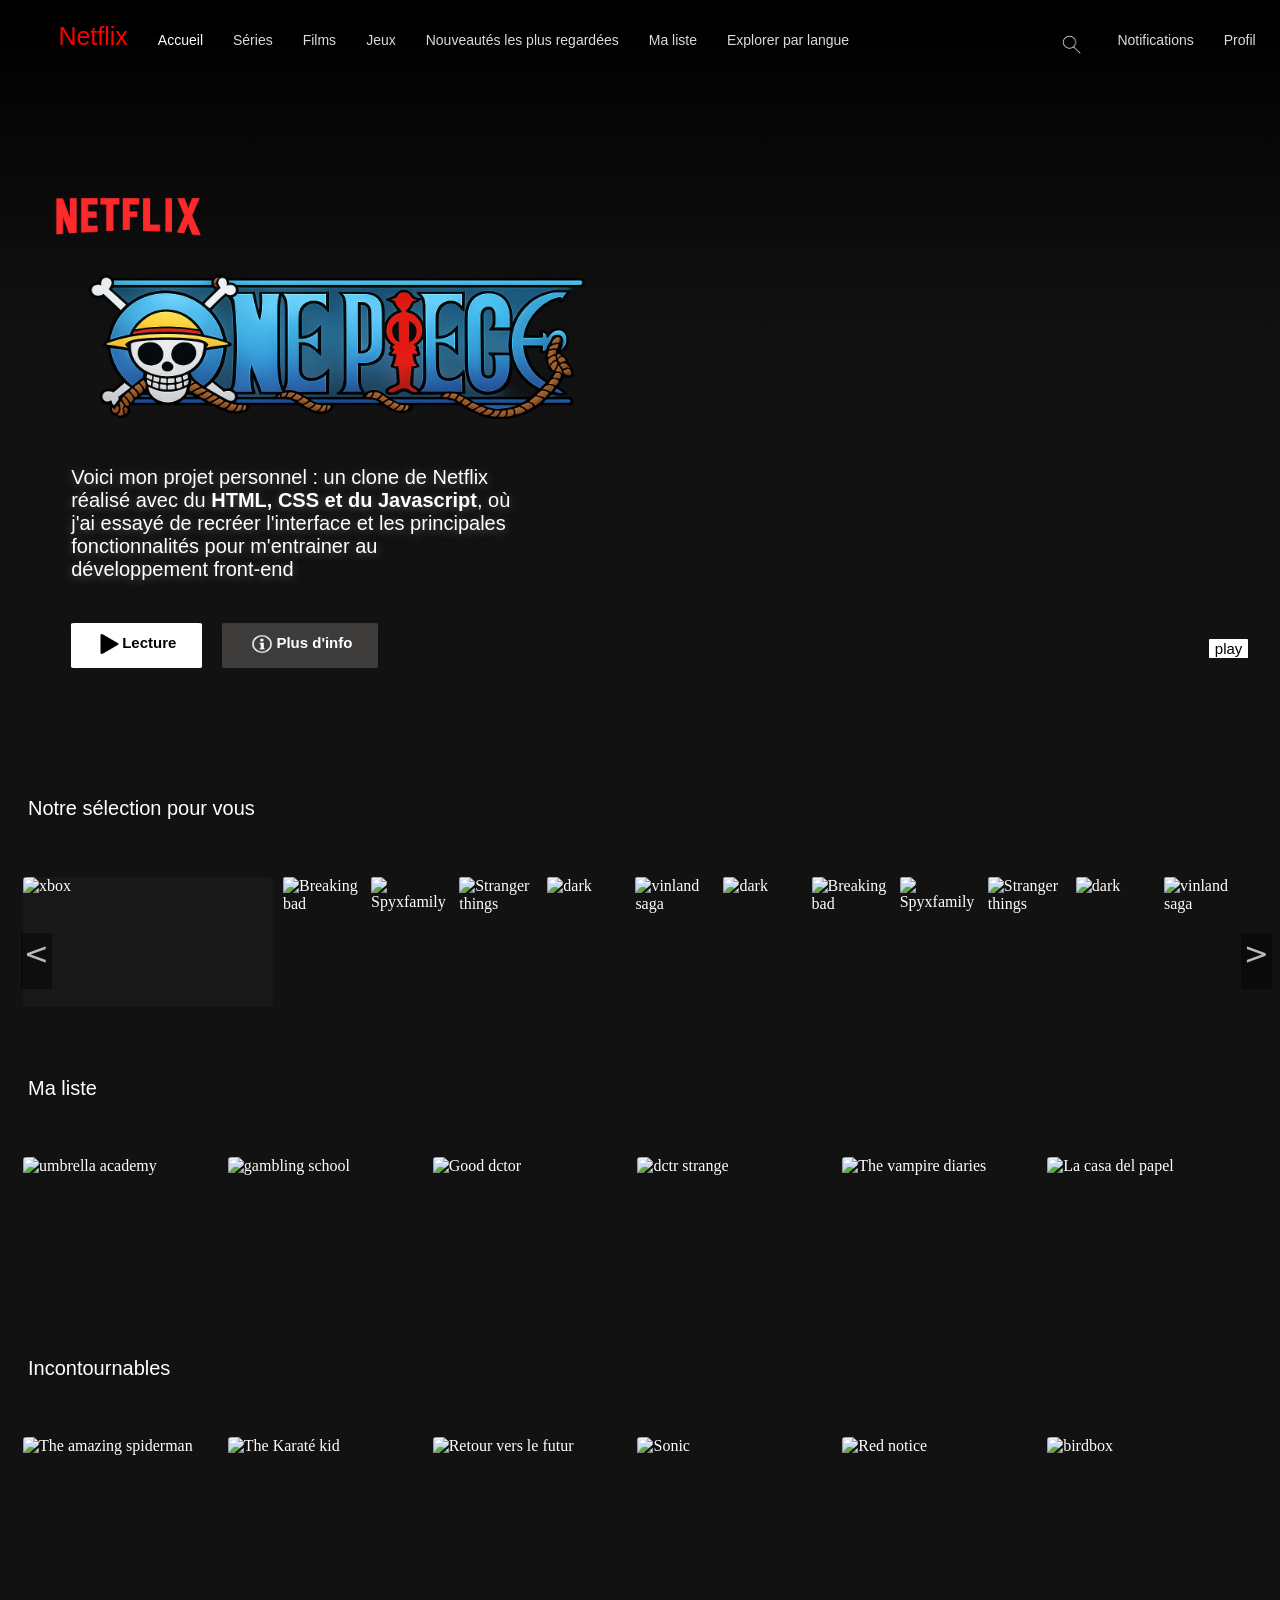
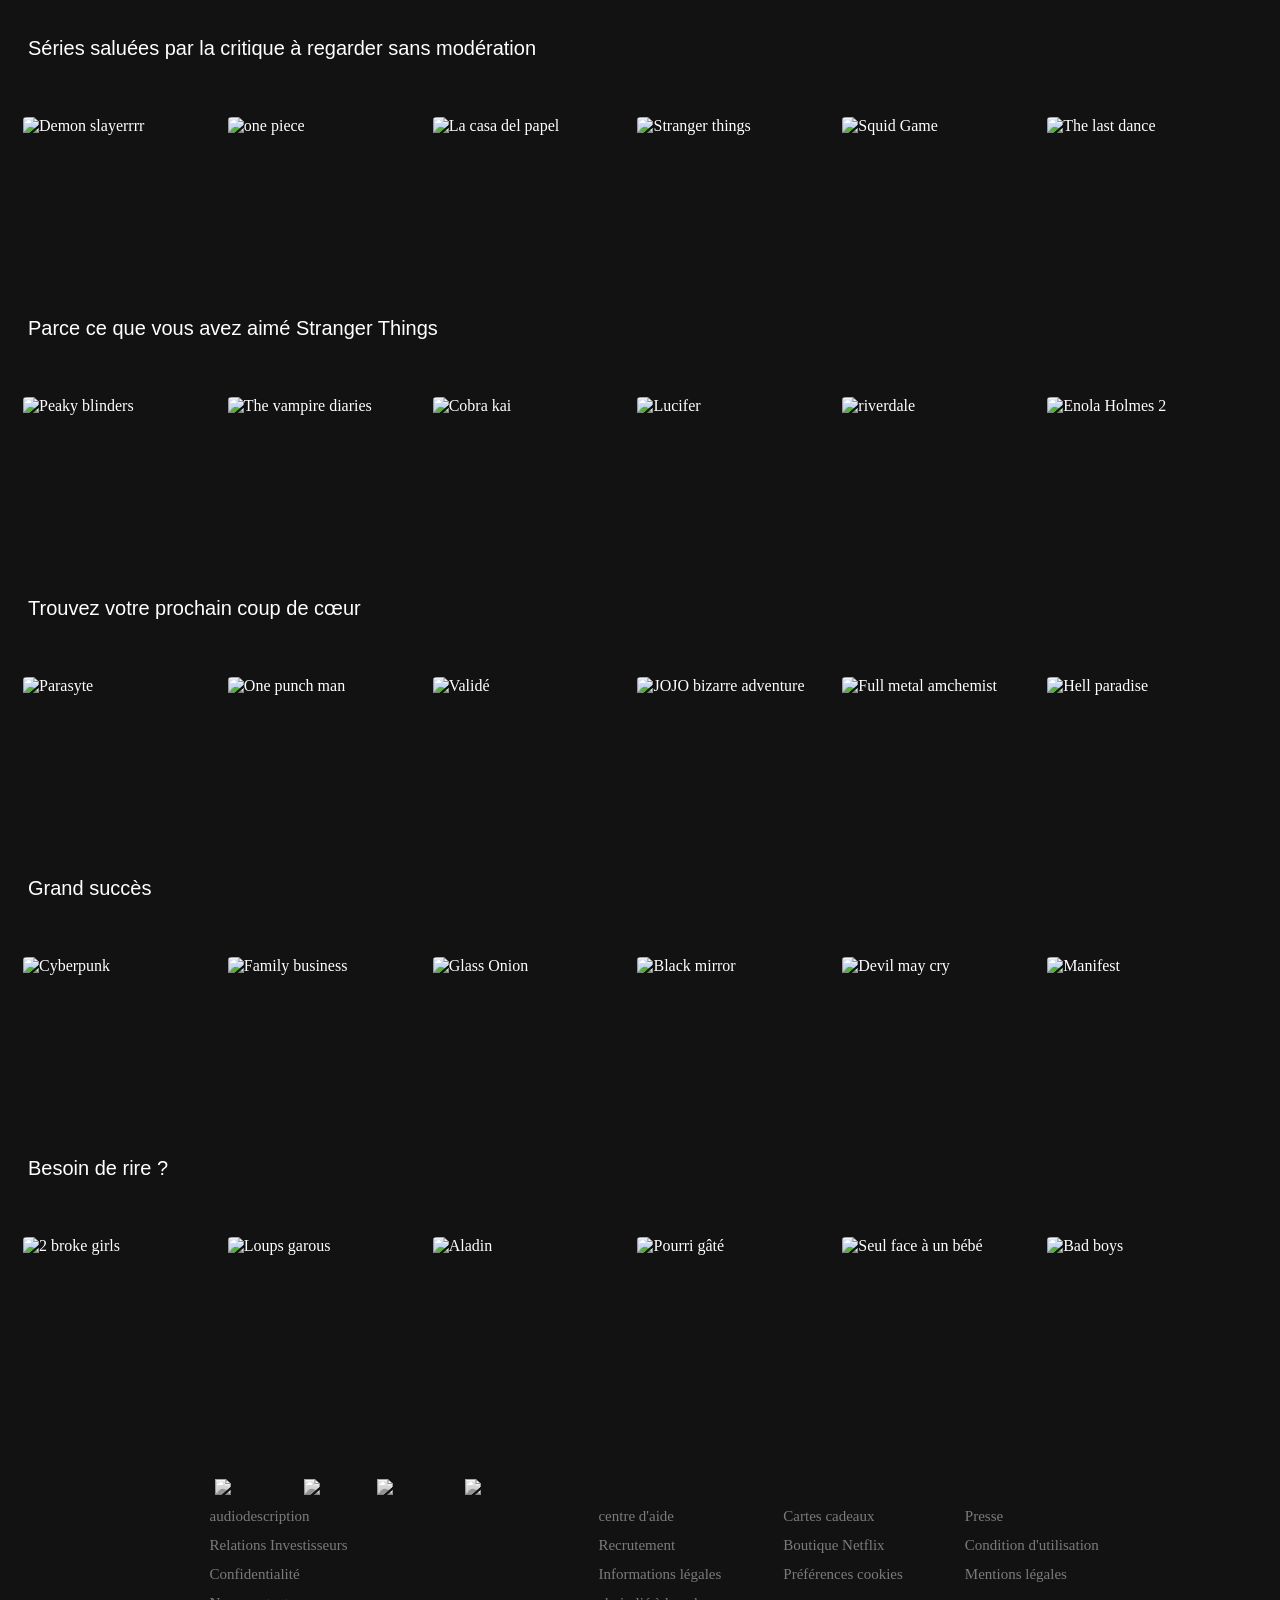
==== Projet Personnel /Netflix/index.html @ 6e281458 "Add files via upload" ====
<!DOCTYPE html>

<html lang="fr">

<head>
<meta charset="utf-8">
<meta name="viewport" content="width=device-width, initial-scale=1.0"> 
<title>Netflix clone</title>
<link rel="stylesheet" href="index.css">
<link rel="icon" href="net.jpeg" >
</head>


<body>

 <header>
        <nav class="table">   
            <div >
            <ul>
                <li id="titre" > Netflix </li>
                <li>Accueil</li>
                <li class="titre_grisé">Séries</li>
                <li class="titre_grisé">Films</li>
                <li class="titre_grisé">Jeux</li>
                <li class="titre_grisé">Nouveautés les plus regardées</li>
                <li class="titre_grisé">Ma liste</li>
                <li class="titre_grisé">Explorer par langue</li>
                <li class="position_droite" ><img src="loupe.png" alt="Recherche" width="30" height="25" ></li>
                <li class="position_droite">Notifications</li>
                <li class="position_droite">Profil</li>

            </ul>
            </div>
        </nav>

        
        <img src="One piece titre .png" alt="titre one piece" id="image_video">
            <video >
                <source src="one piece.mp4" type="video/mp4">
                <source src="p.ogg" type="video/ogg">
            </video>
            <button id="play"  class="ensemble_bouton" > play </button>

        <p id="texte_introductif"> 
            Voici mon projet personnel : un clone de Netflix réalisé avec du <strong> HTML, CSS et du Javascript</strong>,  
            où j'ai essayé de recréer l'interface et les principales fonctionnalités pour m'entrainer  
            au développement front-end
        </p>





       

<div class="ensemble_bouton" > 
    <button class="bouton">
        <ul>
            <li><img src="lecture.png" alt="lecture" width="25" height="20"> </li>
            <li><b> Lecture </b> </li>
        </ul>
        
        
    </button> 
    <button id="bouton1">
        <ul>
            <li><img src="infobg.png" alt="lecture" width="28" height="20"> </li>
            <li><b> Plus d'info </b> </li>
        </ul>
        
        
    </button> 


</div>

</header>


<p class="Titre"> Notre sélection pour vous </p>   <div class="apparition"> Tout explorer ></div>
<div class="rectangle_affichage">
<div class="e_image">
        <div class="content">
                <img src="https://occ-0-6613-55.1.nflxso.net/dnm/api/v6/Qs00mKCpRvrkl3HZAN5KwEL1kpE/AAAABf7VczWgPtgGbPoIpai5xbbV_eSXs4-p89PdLDvpkTkP9M4S64Dtv5Nm-zglAiQkan1cEnguDAHzUNd_q28V_1LIYZCzuHZzy0s.jpg?r=37b" alt="xbox" class="imge"/>
                <div class="description">
                    Mysterieux ⸱ Fantastique ⸱ Onirique <br>
                    Mysterieux ⸱ Fantastique ⸱ Onirique<br>
                    Mysterieux ⸱ Fantastique ⸱ Onirique<br>
                    Mysterieux ⸱ Fantastique ⸱ Onirique<br>
                </div>
        </div>
 
    



    <img src="https://occ-0-6613-55.1.nflxso.net/dnm/api/v6/Qs00mKCpRvrkl3HZAN5KwEL1kpE/AAAABbhhFKVk6plGhvuTCsTfVK6Buuq9uN9zkjCLB3J9OmiQ0SUFQYPyFatbF0TKmgaajIeHBlXNZ5jNWhUaQfgEx3rUPWwIh-IlC2k.jpg?r=01d" alt="Breaking bad"  class="imge">
    <img src="https://occ-0-6613-55.1.nflxso.net/dnm/api/v6/Qs00mKCpRvrkl3HZAN5KwEL1kpE/AAAABYmv2m5av9ka6y-IafcTfvPWrgPO1wxzibWi_u9yCpZC-UGoZ-lvkNYoADf1GIlgB1YaPFKHOzpb73h_yK72kwyQKBPvZK9YtvQ.jpg?r=ece" alt="Spyxfamily" class="imge">
    <img src="https://occ-0-6613-55.1.nflxso.net/dnm/api/v6/Qs00mKCpRvrkl3HZAN5KwEL1kpE/AAAABfl3EoYVrlVXfMXgoQCohWFtd22nuqqye8zTISnZ3H_PqK2Ay7qWOTo_ToKYomQUAiuXbyJkX7BzHhc9cvOjYlKR-TVcxdsd-Cx9agHjFkaz8Oz5eFtoqZZsM6qszXRhBdCLU35cm73GVf80uN1360oMSxT_UZnAWqI.jpg?r=ce8" alt="Stranger things" class="imge">
    <img src="https://occ-0-6613-55.1.nflxso.net/dnm/api/v6/Qs00mKCpRvrkl3HZAN5KwEL1kpE/AAAABcfyOQppF5SDQRdDQ6x6nncB3Cmg5qkY9ep6DVI22cTHo5M9BY5WoDXqXcRbHNxNm_HSZTG8mQVdYaavXfFngMNuW5FabeN7O3A.jpg?r=d31" alt="dark" class="imge">
    <img src="https://occ-0-6613-55.1.nflxso.net/dnm/api/v6/Qs00mKCpRvrkl3HZAN5KwEL1kpE/AAAABY-Qdr2suzjigPdvgKtFfCZmKi_CrJySAd3TCcVKpBNhldc9kOHrBvIEy2AF0_kkxyWdcYD3v7Z3BTIevxlGtZbXWnVZnffaNpg.jpg?r=170" alt= "vinland saga"  class="imge">
    <img src="https://occ-0-6613-55.1.nflxso.net/dnm/api/v6/Qs00mKCpRvrkl3HZAN5KwEL1kpE/AAAABcfyOQppF5SDQRdDQ6x6nncB3Cmg5qkY9ep6DVI22cTHo5M9BY5WoDXqXcRbHNxNm_HSZTG8mQVdYaavXfFngMNuW5FabeN7O3A.jpg?r=d31" alt="dark" class="imge">
    <img src="https://occ-0-6613-55.1.nflxso.net/dnm/api/v6/Qs00mKCpRvrkl3HZAN5KwEL1kpE/AAAABbhhFKVk6plGhvuTCsTfVK6Buuq9uN9zkjCLB3J9OmiQ0SUFQYPyFatbF0TKmgaajIeHBlXNZ5jNWhUaQfgEx3rUPWwIh-IlC2k.jpg?r=01d" alt="Breaking bad"  class="imge">
    <img src="https://occ-0-6613-55.1.nflxso.net/dnm/api/v6/Qs00mKCpRvrkl3HZAN5KwEL1kpE/AAAABYmv2m5av9ka6y-IafcTfvPWrgPO1wxzibWi_u9yCpZC-UGoZ-lvkNYoADf1GIlgB1YaPFKHOzpb73h_yK72kwyQKBPvZK9YtvQ.jpg?r=ece" alt="Spyxfamily" class="imge">
    <img src="https://occ-0-6613-55.1.nflxso.net/dnm/api/v6/Qs00mKCpRvrkl3HZAN5KwEL1kpE/AAAABfl3EoYVrlVXfMXgoQCohWFtd22nuqqye8zTISnZ3H_PqK2Ay7qWOTo_ToKYomQUAiuXbyJkX7BzHhc9cvOjYlKR-TVcxdsd-Cx9agHjFkaz8Oz5eFtoqZZsM6qszXRhBdCLU35cm73GVf80uN1360oMSxT_UZnAWqI.jpg?r=ce8" alt="Stranger things" class="imge">
    <img src="https://occ-0-6613-55.1.nflxso.net/dnm/api/v6/Qs00mKCpRvrkl3HZAN5KwEL1kpE/AAAABcfyOQppF5SDQRdDQ6x6nncB3Cmg5qkY9ep6DVI22cTHo5M9BY5WoDXqXcRbHNxNm_HSZTG8mQVdYaavXfFngMNuW5FabeN7O3A.jpg?r=d31" alt="dark" class="imge">
    <img src="https://occ-0-6613-55.1.nflxso.net/dnm/api/v6/Qs00mKCpRvrkl3HZAN5KwEL1kpE/AAAABY-Qdr2suzjigPdvgKtFfCZmKi_CrJySAd3TCcVKpBNhldc9kOHrBvIEy2AF0_kkxyWdcYD3v7Z3BTIevxlGtZbXWnVZnffaNpg.jpg?r=170" alt= "vinland saga"  class="imge">

</div>
	<div id="fleches">
		<span id="fle-gauche">&lt;</span>
		<span id="fle-droite">&gt;</span>
	</div>
</div>
<p class="Titre"> Ma liste </p> <div class="apparition"> Tout explorer ></div>
    <div class="e_image ">
    <img src="https://occ-0-6613-55.1.nflxso.net/dnm/api/v6/Qs00mKCpRvrkl3HZAN5KwEL1kpE/AAAABXyKlfeCNuWf74bYOwggBgAai6Ot6emyQY0Vf80Ks6FShhaR8O1_uTUE88Sf__JB5iYHd3JU1b1XmQg6a6rpd143WXB07Ni98_Q.jpg?r=794" alt="umbrella academy" class="imge">
    <img src="https://occ-0-6613-55.1.nflxso.net/dnm/api/v6/Qs00mKCpRvrkl3HZAN5KwEL1kpE/AAAABUFlm_DMSXLX1Cw2BnAjed85RszkAjhFsbyEWDluI_a6kIOWX0bpXpRTNCFFvAnU_mSmw1clu4Cxt3pQTzRQBdBKRdzRHyTdY-U.jpg?r=2c0" alt="gambling school" class="imge">
    <img src="https://occ-0-6613-55.1.nflxso.net/dnm/api/v6/Qs00mKCpRvrkl3HZAN5KwEL1kpE/AAAABX8tF8KP-NWCAPFAEjU5XrPnawZ-rn0oR1OLF3NzXkmJpy20ms3oIayvGTv9E6Z1O1x8iPvd14aozNz-0ECP_CjhJe7c5KNiP4k.jpg?r=815" alt="Good dctor" class="imge">
    <img src="https://occ-0-6613-55.1.nflxso.net/dnm/api/v6/Qs00mKCpRvrkl3HZAN5KwEL1kpE/AAAABUZ3bBbY7umsvZVYsAaAe8aOM5xql9elkdqldCWKPwPFWmBiTrW5mjGqUDojqiuBuTZgbmLlbhJaVerRpVpSTJZZ0LRtBbnTXDA.jpg?r=6f5" alt="dctr strange" class="imge">
    <img src="https://occ-0-6613-55.1.nflxso.net/dnm/api/v6/Qs00mKCpRvrkl3HZAN5KwEL1kpE/AAAABU6xz8qQhID9lj9f7pGyXaPnbMr4fbeZ-AD5FGN8Z4oj2LaoUH6UGYW7al3GLEbwdl5NOdQ0VQA830USaU862oUhBHnSpMGktnM.jpg?r=d1e" alt="The vampire diaries" class="imge">
    <img src="https://occ-0-6613-55.1.nflxso.net/dnm/api/v6/Qs00mKCpRvrkl3HZAN5KwEL1kpE/AAAABe5nwdmb-ssHNaVOSfUuQsPZn4Zin4QTXn-6HuiyMbxLeJiEbKnsWVbZfaIb8w-W6J7M2jbHZEIkUXCDjabgg9y1saQwysLHqA4.webp?r=c62" alt="La casa del papel"  class="imge">

</div>
<p class="Titre"> Incontournables </p> <div class="apparition"> Tout explorer ></div>
<div class="e_image ">
    
    <img src="https://occ-0-6613-55.1.nflxso.net/dnm/api/v6/Qs00mKCpRvrkl3HZAN5KwEL1kpE/AAAABTOsfCEfqO1wxpjZZJQpgUYgCire5xHxcIpF9teRhisJXc1v7marbpdNY6RRC0xt7baL9iqGsKSmY1YnotbnFW3U-9r0kco9rDY.jpg?r=a0d" alt="The amazing spiderman" class="imge">
    <img src="https://occ-0-6613-55.1.nflxso.net/dnm/api/v6/Qs00mKCpRvrkl3HZAN5KwEL1kpE/AAAABVBwlpfnDHMWIP_PVaoYKojwKg6iEyLJkpU4DncpLgOp6ncM-B2p91Sy48f64oEbX3sy_-IMd6tm0FDEx4-SE7N5CWySXejb8vA.jpg?r=1d8" alt="The Karaté kid"  class="imge">
    <img src="https://occ-0-6613-55.1.nflxso.net/dnm/api/v6/Qs00mKCpRvrkl3HZAN5KwEL1kpE/AAAABTWNUqvw5BmZcgtdqFR-2HGdazLu0GrreOpnRUYrVyNE806reptwa1zI2FBgKwfHMaxHX0OmB9BRjXwdDRayfdMvuAy-qyEhyJY.jpg?r=aa6" alt="Retour vers le futur" class="imge">
    <img src="https://occ-0-6613-55.1.nflxso.net/dnm/api/v6/Qs00mKCpRvrkl3HZAN5KwEL1kpE/AAAABV_xvA-F0RfXxTOJ4sFLCqLRfOQagLoNbEn6NPBY9QjMLkUysautCD_0va0vMcq3vYRoVxNbpRGc0vC8gCXIvm0SDDf_bJ4LpPA.jpg?r=a65" alt="Sonic" class="imge">
     <img src="https://occ-0-6613-55.1.nflxso.net/dnm/api/v6/Qs00mKCpRvrkl3HZAN5KwEL1kpE/AAAABblcJTZGLL-gjNgzi7PzpfX3LHSYypDXQV8u_zgEm64CGPrHvibaiirYDrHX_fcrWFKX54fbs2NC2Hqlbq0QOeGDYvV1ZWGOvQg.jpg?r=37f" alt="Red notice" class="imge">
    <img src="https://occ-0-6613-55.1.nflxso.net/dnm/api/v6/Qs00mKCpRvrkl3HZAN5KwEL1kpE/AAAABXOjl5JN3spNOw_kPQGMEZTN3hMi1VFemNAb9NNZ_FysgMgLratxcfol3qA2SNMYGtkRf-93eL6usKE17sK2QJAzB9VNafWBgfQ.jpg?r=ef5" alt= "birdbox"  class="imge">

</div>
<p class="Titre"> Séries saluées par la critique à regarder sans modération </p> <div class="apparition"> Tout explorer ></div>
    <div class="e_image ">
    <img src="https://occ-0-6613-55.1.nflxso.net/dnm/api/v6/Qs00mKCpRvrkl3HZAN5KwEL1kpE/AAAABeCYACn-KWAqwudydSGr-ujZ2Qc3DPn18TPeBQ-j6fpbt6BrM9zun_zQrjRONH4i2zJnmumXCtabYAZf8b5U3n4PhtY2fuHQZ0w.jpg?r=54a" alt="Demon slayerrrr" class="imge">
    <img src="https://occ-0-6613-55.1.nflxso.net/dnm/api/v6/Qs00mKCpRvrkl3HZAN5KwEL1kpE/AAAABXDAVS_JEC9Ho6n3zEFJHiXHHOmN087BQnEp_YtRcPkyArsi5x-RoRYq0hpoZyPsVsa0nGLQFTOieYnfjXEEXEu2pmin_z-vGe4.jpg?r=feb" alt="one piece" class="imge">
    <img src="https://occ-0-6613-55.1.nflxso.net/dnm/api/v6/Qs00mKCpRvrkl3HZAN5KwEL1kpE/AAAABe5nwdmb-ssHNaVOSfUuQsPZn4Zin4QTXn-6HuiyMbxLeJiEbKnsWVbZfaIb8w-W6J7M2jbHZEIkUXCDjabgg9y1saQwysLHqA4.webp?r=c62" alt="La casa del papel"  class="imge">
    <img src="https://occ-0-6613-55.1.nflxso.net/dnm/api/v6/Qs00mKCpRvrkl3HZAN5KwEL1kpE/AAAABXCDtlRfzHKTofCqClNaNKF2K7ZFL_zBn7VlekEZDUuTSRh2305QMN2b9ui4g_fMgnnjGCckygNyUMLFdPtyy7QKRru7_0qJgAbUa6eiC5zexkbmfY1PXYENHQyyzl8v7ZNzkYwtSYfS9-sDNEmTeQzA1q9xIExkWJY.jpg?r=e9b" alt="Stranger things" class="imge">
    <img src="https://occ-0-6613-55.1.nflxso.net/dnm/api/v6/Qs00mKCpRvrkl3HZAN5KwEL1kpE/AAAABUZ3bBbY7umsvZVYsAaAe8aOM5xql9elkdqldCWKPwPFWmBiTrW5mjGqUDojqiuBuTZgbmLlbhJaVerRpVpSTJZZ0LRtBbnTXDA.jpg?r=6f5" alt="Squid Game" class="imge">
    <img src="https://occ-0-6613-55.1.nflxso.net/dnm/api/v6/Qs00mKCpRvrkl3HZAN5KwEL1kpE/AAAABeKzVL6EKRM-CIq5AscO_ak-GgQf0Y7M3ihXcZ4tuHuDEuvtPy7_tK-PKV6__CbY6noZE8Q1ER7W80Yyvjweqt6rPqg2woNTDAI.jpg?r=b56" alt="The last dance" class="imge">

</div>
 <p class="Titre"> Parce ce que vous avez aimé Stranger Things </p>  <div class="apparition"> Tout explorer ></div>
<div class="e_image ">
    
    <img src="https://occ-0-6613-55.1.nflxso.net/dnm/api/v6/Qs00mKCpRvrkl3HZAN5KwEL1kpE/AAAABR2WKbpyBt6WgybZXlAmjBNv_MZowGUaaENPdLGnhLzwshMQA7Hq6nRjdqZoO717qXlugPrUg9tn6OsD6B-NV5x2zkraK3qXzlA.jpg?r=777" alt="Peaky blinders" class="imge">
    <img src="https://occ-0-6613-55.1.nflxso.net/dnm/api/v6/Qs00mKCpRvrkl3HZAN5KwEL1kpE/AAAABU6xz8qQhID9lj9f7pGyXaPnbMr4fbeZ-AD5FGN8Z4oj2LaoUH6UGYW7al3GLEbwdl5NOdQ0VQA830USaU862oUhBHnSpMGktnM.jpg?r=d1e" alt="The vampire diaries" class="imge">
    <img src="https://occ-0-6613-55.1.nflxso.net/dnm/api/v6/Qs00mKCpRvrkl3HZAN5KwEL1kpE/AAAABdUnOxPAw-OEHNWh53m749mU7RnQVBjPicOk9jds7DjOoNf1cZ4VdglhWU4LqcipKswOisXmgtZghCIZ1aK1942XF-NkgzICqTU.jpg?r=bab" alt="Cobra kai" class="imge">
    <img src="https://occ-0-6613-55.1.nflxso.net/dnm/api/v6/Qs00mKCpRvrkl3HZAN5KwEL1kpE/AAAABVklInfGLloTfblJwLz6XTzGvbIxDnWAIP63d33El3ICV0pA3tmyaAbTJqF9j3cLO0EUhMaWlQzTq7pUKsf0dDGoBIeMnb4dUxA.jpg?r=fb8" alt="Lucifer" class="imge">
     <img src="https://occ-0-6613-55.1.nflxso.net/dnm/api/v6/Qs00mKCpRvrkl3HZAN5KwEL1kpE/AAAABSa4td7cTPUhm8QpjcD-TrGYgMiW-PbcjVru1Zhw8evBJT0jxskYQp-s0rSvwF8TKDwOs0HrkJAs29FWx0emtO-l7gSrgeMOaHQ.jpg?r=d24" alt="riverdale" class="imge">
    <img src="https://occ-0-6613-55.1.nflxso.net/dnm/api/v6/Qs00mKCpRvrkl3HZAN5KwEL1kpE/AAAABTIajSPTiL48wG8847B5xKXmG_XLXF9yKSZanZmTNj6CqVbskImmyOFtjx4WzSNT98vGILAPE6hJisUKwW1Gsc9CIl8yfNUhTys.jpg?r=0a0" alt= "Enola Holmes 2"  class="imge">

</div>
<p class="Titre"> Trouvez votre prochain coup de cœur </p> <div class="apparition"> Tout explorer ></div>
    <div class="e_image ">
    <img src="https://occ-0-6613-55.1.nflxso.net/dnm/api/v6/Qs00mKCpRvrkl3HZAN5KwEL1kpE/AAAABS9gcDfDhrsQsX8XRLpCmuOCPMWCVG9HTNOXgy3sq_SeapR0B7bIJEM2OXWx11vG8o5n1rMtwQFF9ssxIP0LmKQXNOgnkPoHWdc.jpg?r=dee" alt="Parasyte" class="imge">
    <img src="https://occ-0-6613-55.1.nflxso.net/dnm/api/v6/Qs00mKCpRvrkl3HZAN5KwEL1kpE/AAAABTJIiHs9QPeYAOEWO7Bqiv7VeoD43dYIx_sUVE3rxupnUvgdKNGq5iXLlloH5iy-psftgfB76ydWyWP2z9AcdgqpdlZXyG1J6YY.jpg?r=85b" alt="One punch man " class="imge">
    <img src="https://occ-0-6613-55.1.nflxso.net/dnm/api/v6/Qs00mKCpRvrkl3HZAN5KwEL1kpE/AAAABRIKTBJNl8_8og__7p3zFO0DQbm7M0FqZfCJ7Wii2LkXazj2inviOdjT6uzMjkiNNLW5w8p642kgmW38Fo-dsyRZXywoVN0qJRI.jpg?r=562" alt="Validé" class="imge">
    <img src="https://occ-0-6613-55.1.nflxso.net/dnm/api/v6/Qs00mKCpRvrkl3HZAN5KwEL1kpE/AAAABdmAwb0Hzrz2Y3E1FZ4pzVFmUSEW4r3x39eZoleVApBTYKRu8ZYIv6on00jxF3zOpSYp1Fbwwn3O9aE-bv0UvpfvaK2RP3y6woE.jpg?r=c0f" alt="JOJO bizarre adventure" class="imge">
    <img src="https://occ-0-6613-55.1.nflxso.net/dnm/api/v6/Qs00mKCpRvrkl3HZAN5KwEL1kpE/AAAABTCjzrh7sztSDLLFZCxpK4s_U1o81Q9snP1T1Ad-JK0MMFB_ixAoHvcipdHB3LOPFYcdGPqKG0LU5qC-5GO03IOudw2-e_Mq6G0.jpg?r=e72" alt="Full metal amchemist" class="imge">
    <img src="https://occ-0-6613-55.1.nflxso.net/dnm/api/v6/Qs00mKCpRvrkl3HZAN5KwEL1kpE/AAAABcIMEqB1NgK3OnYUQDPwf4p-LSZBjiS6ZIGqKg5_TdHEHrKLS_OOD-lrxschvMB_FpkzSPartCBZehuualwbysF85Bq0xpKBynA.jpg?r=e1b" alt="Hell paradise"  class="imge">

</div>
<p class="Titre"> Grand succès </p>   <div class="apparition"> Tout explorer ></div>
<div class="e_image ">
    
    <img src="https://occ-0-6613-55.1.nflxso.net/dnm/api/v6/Qs00mKCpRvrkl3HZAN5KwEL1kpE/AAAABd3REf64Q_BgLesn4JhgrBm9n-cHajoUDe7xG31ic5XNNTZlXnaglME9P9G3A_993Yc-R2c_Khk8bh0cYKiLs4tHS9hpuwdKW8Q.jpg?r=01c" alt="Cyberpunk" class="imge">
    <img src="https://occ-0-6613-55.1.nflxso.net/dnm/api/v6/Qs00mKCpRvrkl3HZAN5KwEL1kpE/AAAABfO-Te5lZCpAQY2gKmJyhVjDRDO1oAmG_OhVuURN5tT2C-Qgrwedj7kTX1r9dmng4l1nRtCBTAqdC6QMcxzoTLHDn-Ed8Ddj4ek.jpg?r=1eb" alt="Family business"  class="imge">
    <img src="https://occ-0-6613-55.1.nflxso.net/dnm/api/v6/Qs00mKCpRvrkl3HZAN5KwEL1kpE/AAAABSjgpRP2FAAQlrUNfd_bq1TDaaqOk4lZcef7CYjPchSZ5UYKbEsJzhz-QBYdVnqg-3m_EfDHSTjxvn1_mxABBUHdTIDEZwQP2U8.jpg?r=434" alt="Glass Onion" class="imge">
    <img src="https://occ-0-6613-55.1.nflxso.net/dnm/api/v6/Qs00mKCpRvrkl3HZAN5KwEL1kpE/AAAABUEkbi3mqR99RTRBG8Jy-9LtewUPAEZkAma5zx7S3oEDzVaJKJ_BGPg4Zcgggysn9Z6OrstKo-ojaDyXOl3eF2DYpXFsX40LEUg.jpg?r=8d4" alt="Black mirror" class="imge">
     <img src="https://occ-0-6613-55.1.nflxso.net/dnm/api/v6/Qs00mKCpRvrkl3HZAN5KwEL1kpE/AAAABVrin3zzhhvp6YMyLAD9eHmw_GrL6CcOxXWE4RzHjJYsboKTFmdR2k_Ct28PXvTEIAwV1-F4VBKPE7PHpRncaPSGdIqqhXoSVLc.jpg?r=11e" alt="Devil may cry" class="imge">
    <img src="https://occ-0-6613-55.1.nflxso.net/dnm/api/v6/Qs00mKCpRvrkl3HZAN5KwEL1kpE/AAAABTybtxCiPvJN2QewNAZeYq-vAkNQfUstQ0b8MbvYpN3cz4DG80TD2IhSmN2PGCxdzKguI_7H3sWpzxbbEjtJBve3H8KgKUJqCSQ.jpg?r=f18" alt= "Manifest"  class="imge">

</div>
<p class="Titre"> Besoin de rire ? </p> <div class="apparition"> Tout explorer ></div>
    <div class="e_image ">
    <img src="https://occ-0-6613-55.1.nflxso.net/dnm/api/v6/Qs00mKCpRvrkl3HZAN5KwEL1kpE/AAAABdr28vCbBzwlKc_tYoxdslgVwLy7OAVqOi4jXF7L6IUzTqC0Q3tJm6xoFtnJ7t-KooFnRG5fvFxZVakqiMfrH_7hlaG8rW1hgx9jDyBYlH21-YluNGVXSSLQobX9wKOEsx8Q9K63tfCE2vB3v_lr29tno88ZhYxm8h0k9Rm9vbM.jpg?r=eb5" alt="2 broke girls" class="imge">
    <img src="https://occ-0-6613-55.1.nflxso.net/dnm/api/v6/Qs00mKCpRvrkl3HZAN5KwEL1kpE/AAAABTp448p7ywZYJ7V7qs6vMNLCuzASfUQw1a0FPZIqdCkxmJLLHhDIJKP_wRIzLuVKPt4T0B5t56xCX_gB4GenlJp051T6S5-78EQ.jpg?r=e42" alt="Loups garous" class="imge">
    <img src="https://occ-0-6613-55.1.nflxso.net/dnm/api/v6/Qs00mKCpRvrkl3HZAN5KwEL1kpE/AAAABftjASjpbdmUOZ2-uMRObd-NQhH727UpjKfGa4-8sPaPK6lIKM6nAE19PAoJNugoflUcPiZ5yI_6YN6MZ_6Jzan7glCVF2jU9SU.jpg?r=165" alt="Aladin"  class="imge">
    <img src="https://occ-0-6613-55.1.nflxso.net/dnm/api/v6/Qs00mKCpRvrkl3HZAN5KwEL1kpE/AAAABUHtn5CPs-yOx5LZdEC_FTxdowbPP-GVvqqUoHoZfsVigpAeMyoiAHp3wamh5xxCFZh8KxSSUUJAIo-g9wrjRNmqHlw2a5dq2A8.jpg?r=d11" alt="Pourri gâté" class="imge">
    <img src="https://occ-0-6613-55.1.nflxso.net/dnm/api/v6/Qs00mKCpRvrkl3HZAN5KwEL1kpE/AAAABcHAor4gY8RMfSBijuRvExfVH3J-j041GyrrQLB_VIr57mvz9RuaTWmcKoik3ZpIOvc7tapQR1T1QY3iX0ICzO15LRNnDCT7ZV4.jpg?r=f40" alt="Seul face à un bébé" class="imge">
    <img src="https://occ-0-6613-55.1.nflxso.net/dnm/api/v6/Qs00mKCpRvrkl3HZAN5KwEL1kpE/AAAABWlyX61jXvB1lir7CGr8UpLAaLuO8feFDyzR3sIkdv8EgKdCUAE_sAxLJZFELzGfanyGDYmvASUpB5mIzYQYIzX1qrH3OtFt18s.jpg?r=dc6" alt="Bad boys" class="imge">

</div>
<footer>



<div id="footer">
 
    <table>
        <tr>
            <td id="image_espace"> 
                <div >
                <a href="https://www.instagram.com/NetflixFR" target="_blank"><img width="30" height="60" src="https://upload.wikimedia.org/wikipedia/commons/a/a5/Instagram_icon.png" alt="Instagram"></a>
                <a href="https://x.com/NetflixFR" target="_blank"><img width="30" height="60" src="https://upload.wikimedia.org/wikipedia/commons/thumb/b/b7/X_logo.jpg/1200px-X_logo.jpg" alt="Twitter"></a>
                <a href="https://www.facebook.com/netflixfrance" target="_blank"><img width="30" height="60" src="https://upload.wikimedia.org/wikipedia/commons/c/cd/Facebook_logo_%28square%29.png" alt="Facebook" ></a>
                <a href="https://www.youtube.com/user/netflixfrance" target="_blank"><img width="30" height="60" src="https://img.freepik.com/vecteurs-premium/logo-icone-youtube-vectoriel-gratuit-noir-blanc_901408-456.jpg" alt="Youtube" ></a>
                </div>
            </td>
        </tr>
        <tr>
            <td> <span>audiodescription</span> </td>
            <td> <span>centre d'aide  </span> </td>
            <td> <span>Cartes cadeaux </span> </td>
            <td> <span>Presse  </span></td>
        </tr>

        <tr>
            <td> <span>Relations Investisseurs</span> </td>
            <td> <span>Recrutement</span> </td>
            <td> <span>Boutique Netflix</span> </td>
            <td> <span>Condition d'utilisation</span> </td>
        </tr>

        <tr>
            <td> <span>Confidentialité</span></td>  
            <td> <span>Informations légales</span></td>
            <td><span> Préférences cookies </span></td>
            <td> <span> Mentions légales</span> </td>
        </tr>

        <tr>
            <td><span> Nous contacter </span> </td>
            <td> <span> choix lié à la pub</span></td>

        </tr>
    </table>
</div>



</footer>
<script>

        window.addEventListener('scroll',background);
        let vid = document.querySelector("video")

		function background()
			{
			
              if (window.scrollY <10){

                document.querySelector(".table").style.background='linear-gradient(black, rgba(18, 18, 18, 0) 85%)';
                

                
                
              }
              else{
                document.querySelector(".table").style.background='rgba(18, 18, 18,1)';
              }

              if (window.scrollY >450){
                vid.pause();
                titre_video.style.height="400px";
                titre_video.style.top="20%";
                setTimeout(function(){
                        
                        texte_intro.style.opacity="1";
                        
                }, 500);
              }
                
			}

        
        let playy = document.getElementById("play")
        playy.addEventListener("click", play)
        let titre_video = document.getElementById("image_video");
        let texte_intro = document.getElementById("texte_introductif");


        function play()
            {
                if (vid.paused){

                    vid.play();

                    setTimeout(function(){

                        titre_video.style.height="250px";
                        titre_video.style.left="2%";
                        titre_video.style.top="52%";
                
                    }, 2000);

                    setTimeout(function(){
                        texte_intro.style.opacity="0";}, 1800);
                
                }

                    
                
                else{
                    vid.pause();
                    titre_video.style.height="400px";
                    titre_video.style.top="20%";
                    setTimeout(function(){
                        
                        texte_intro.style.opacity="1";
                        
                    }, 500)}

                }



        



        let image= document.querySelector(".imge");
        let contenant= document.querySelector(".content");
        let description= document.querySelector(".description");
        let affi;

        image.addEventListener("mouseover", function(){
            
            affi=setTimeout(affichage, 400);

            }
        
        )


        function affichage(){
            
                    image.style.cursor="pointer";
                    contenant.style.backgroundImage="linear-gradient(black, rgba(18, 18, 18,1) 11%)";
                    contenant.style.scale="1.2";
                    contenant.style.boxShadow="0px 8px 16px 0px rgba(40, 42, 42,1)";
                    contenant.style.left="2%";

                    description.style.opacity="1";
                    description.style.pointerEvents="auto";
                    description.style.cursor="default";
                }

        contenant.addEventListener("mouseleave", enlever)

        
        function enlever(){image.style.scale="1.0";
        clearTimeout(affi);

            contenant.style.backgroundImage="linear-gradient(black, rgba(18, 18, 18,0) 11%)";
            contenant.style.scale="1";
            contenant.style.boxShadow="0px 8px 16px 0px rgba(40, 42, 42,0)";
            contenant.style.left="0%";


            description.style.opacity="0";
            description.style.pointerEvents="none";
        }

        let films= document.querySelectorAll(".Titre");
        let film_descrip= document.querySelectorAll(".apparition")
        

        for ( let i=0; i< films.length; i++){
            films[i].style.cursor="pointer";

                    
            films[i].addEventListener("mouseover", function(){
                film_descrip[i].style.width="130px";
                film_descrip[i].style.opacity="1";

                

            
            });

            films[i].addEventListener("mouseleave", function(){
                film_descrip[i].style.width="100px";
                film_descrip[i].style.opacity="0";
            
                
        
            });

        }

document.querySelector('.e_image').style.left='0px';

let Droite=document.getElementById('fle-droite');
Droite.addEventListener('click',function(){
  console.log('Flèche droite');
  let Images=document.querySelector('.e_image');
  let pos=parseInt(Images.style.left);
  pos-=410;
  if(pos<-412*3.5){pos=-412*3.5;}
  Images.style.left=pos+'px';
});

let Gauche=document.getElementById('fle-gauche');
Gauche.addEventListener('click',function(){
  console.log('Flèche gauche');
  let Images=document.querySelector('.e_image');
  let pos=parseInt(Images.style.left);
  pos+=410;
  if(pos>0){pos=0;}
  Images.style.left=pos+'px';
});



</script>
</body>

</html>
---- Projet Personnel /Netflix/index.css ----
html
{
    background-image: linear-gradient(black, rgb(18, 18, 18) 11%);
    color: #ffffff;
    background-attachment: scroll;
    user-select: none;

    
}

header
{

    position: relative;
}

/* La barre de navigation en haut */
.table{
  
    position: fixed; /* pour que postion fixed fonctionne =>un top et un left ou sinon ça crée un espace( c'est détaché)*/
    top: 0;
    left: 0;
    width: 100%;
    background-image: linear-gradient(black, rgba(18, 18, 18,1) 35%);
    transition: background 0.5s;
    color: #FFFFFF;
    z-index: 1; /*ça règle les problèmes des boutons on le met au premier plan */

}

.table ul
{
    display: inline-flex;
    margin:5px;
    padding:2px;
    padding-left: 3%;
    text-align: center;
}
#titre
{
    
    font-size: 25px;
    color:red;
    padding-top: 0%;
    
}

.table li
{
    list-style-type:none; 
    padding-top: 1%;
    margin:15px;
    font-size: 14px;
    font-family: "Helvetica Neue", Helvetica, Arial, sans-serif;
    transition: 0.35s;

    
}
.table li:hover
{
    color:#989797;
    cursor: pointer; /* ptit détail c'est juste sur netflix tu peux cliquer c'est pour changer ton curseur*/
    transition-timing-function: ease-in-out;
}

.position_droite  /*Trois éléments sont placés à droite */
{
    position: relative;
    left: 17%;
    color: #dcdbdb;
}

.titre_grisé /* La couleur des autres titres est légèrement grisé */
{
    color: #dcdbdb;
}

/* Pour la video comme dark quand on ouvre netflix*/



video {
    object-fit: cover;
    width: 100%;
    height: 85vh;
    overflow: hidden;
}

/*L'image qui contient le titre de la vidéo */
#image_video{
    position: absolute;
    height: 400px;
    left : 2%;
    top: 20%;
    transition: height, top, 1s ease-in-out;
    
}
#texte_introductif
{
    position: absolute;
    left : 5%;
    top: 57%;
    font-family: "Helvetica Neue", Helvetica, Arial, sans-serif;
    font-size: 20px;
    font-weight: 500;
    padding-right: 20;
    margin-right: 60%;
    text-shadow: 0 2px 8px #58575B;
    opacity: 1;
    transition: opacity 0.5s ease-in-out;
    

}
/*e de boutons*/


.ensemble_bouton {
    position: absolute;
    top: 80%;
    left: 5%;
    display: flex;
    gap: 20px;
}


/* Pour le bouton lecture et info */

button
{
    background-color: #FFFFFF;
    font-size: 15px;
    border-radius: 3%;
    border: none;

    
}
button ul
{
    list-style-type:none; 
    display:inline-flex;
    margin:5px;
    padding:5px;
    padding-left: 15px;
    padding-right: 15px;
}

.bouton:hover
{
    background-color:#ebe8e8;
    cursor: pointer; 
}

/* bouton info */

#bouton1
{
    background-color: rgba(93,89,89,0.58);
    font-size: 15px;
    border-radius: 3%;
    color:#FFFFFF;
}
#bouton1:hover
{
    background-color: rgba(93,89,89,0.3);
    cursor: pointer; 
}

/* video */

#play
{    
    left: 95%;
    top: 82%;
        
}
#play:hover
{
    background-color:#ebe8e8;
    cursor: pointer; 
}
/* pr les image*/

.e_image 
{
    display: flex;
    margin: 10px;
    padding: 20px 20px 40px 5px ;
    gap: 10px;
    left: 0;
    position: relative;
    transition: left 0.25s ease-in-out;
    
}
.e_image img{
    width:250px;    
}
.imge
{
    width:250px;
    height:130px;
    border-radius: 2%;
    transition: scale 0.25s;
}

body{
    overflow-x: hidden;
}



/* pr les image description des images*/

.content {

  display: inline-flex;
  position: relative;      
  width: 250px;          
  height: 130px;           
  background-color: #181818;  
  border-radius: 4px;
  transition: all 0.25s;
  box-shadow: 0px 8px 16px 0px rgba(0, 240, 240, 0);


}

.description {
  position: absolute;      
  top: 100%;             
  left: 0;
  width: 100%;
  background-color: #181818;  
  padding: 10px 0;
  opacity: 0;
  transition: all 0.25s;
  text-align:center;
  pointer-events: none;
  font-size: 12px;
    
 
}

.content img{

    width: 250px;
}

/* titre pour les images */
.Titre
{
    font-family: "Helvetica Neue", Helvetica, Arial, sans-serif;
    font-size: 20px;
    font-weight: 500;
    padding-left: 20px;
    display: inline-block;

}

a img {
  width: 30px; 
  height: auto;
  border-radius: 5px;
  filter:  grayscale(5);
  padding: 0 5px;
  margin-top: 0;
}
/* texte qui apparait à coté des titres */

.apparition{

  text-align: center;
  font-family: "Helvetica Neue", Helvetica, Arial, sans-serif;
  width: 100px;
  height: 25px;
  background-color: transparent;
  transition: width 0.75s, opacity 2s;
  line-height: 18px;
  color: rgb(53, 150, 174); 
  font-size: 13px;
  font-weight: 500;
  opacity: 0;
  z-index: -1;
  padding-bottom: 20px;
  display: inline-block;


  
  }

/* les flèches faisant bouger les images */
.rectangle_affichage{

    width: 100%;
	overflow: visible;
	position: relative;


}
#fleches span
{
	position: absolute;
	top: 40%;
    height:50px;
	font-size: 30px;
	font-family: sans;
	background-color: rgba(0,0,0,.4);
	color: #bbb;
	padding: .1em;
	cursor: pointer;
    z-index: 10;
}
#fle-gauche
{
	left: 1%;	
}
#fle-droite
{
	right: 0%;
}
#fleches span:hover
{
	color: #fff;	
}

/* le footer */

#image_espace
{
    padding-top: 60px;
}
table{
    position: relative;
    left: 15%;
}
table td
{
    color: #7c7b7b;
    font-size: 15px;
    padding: 5px 50px 5px 10px;
    margin: auto;


}

table span:hover
{
    text-decoration: underline;
    cursor: pointer;
}
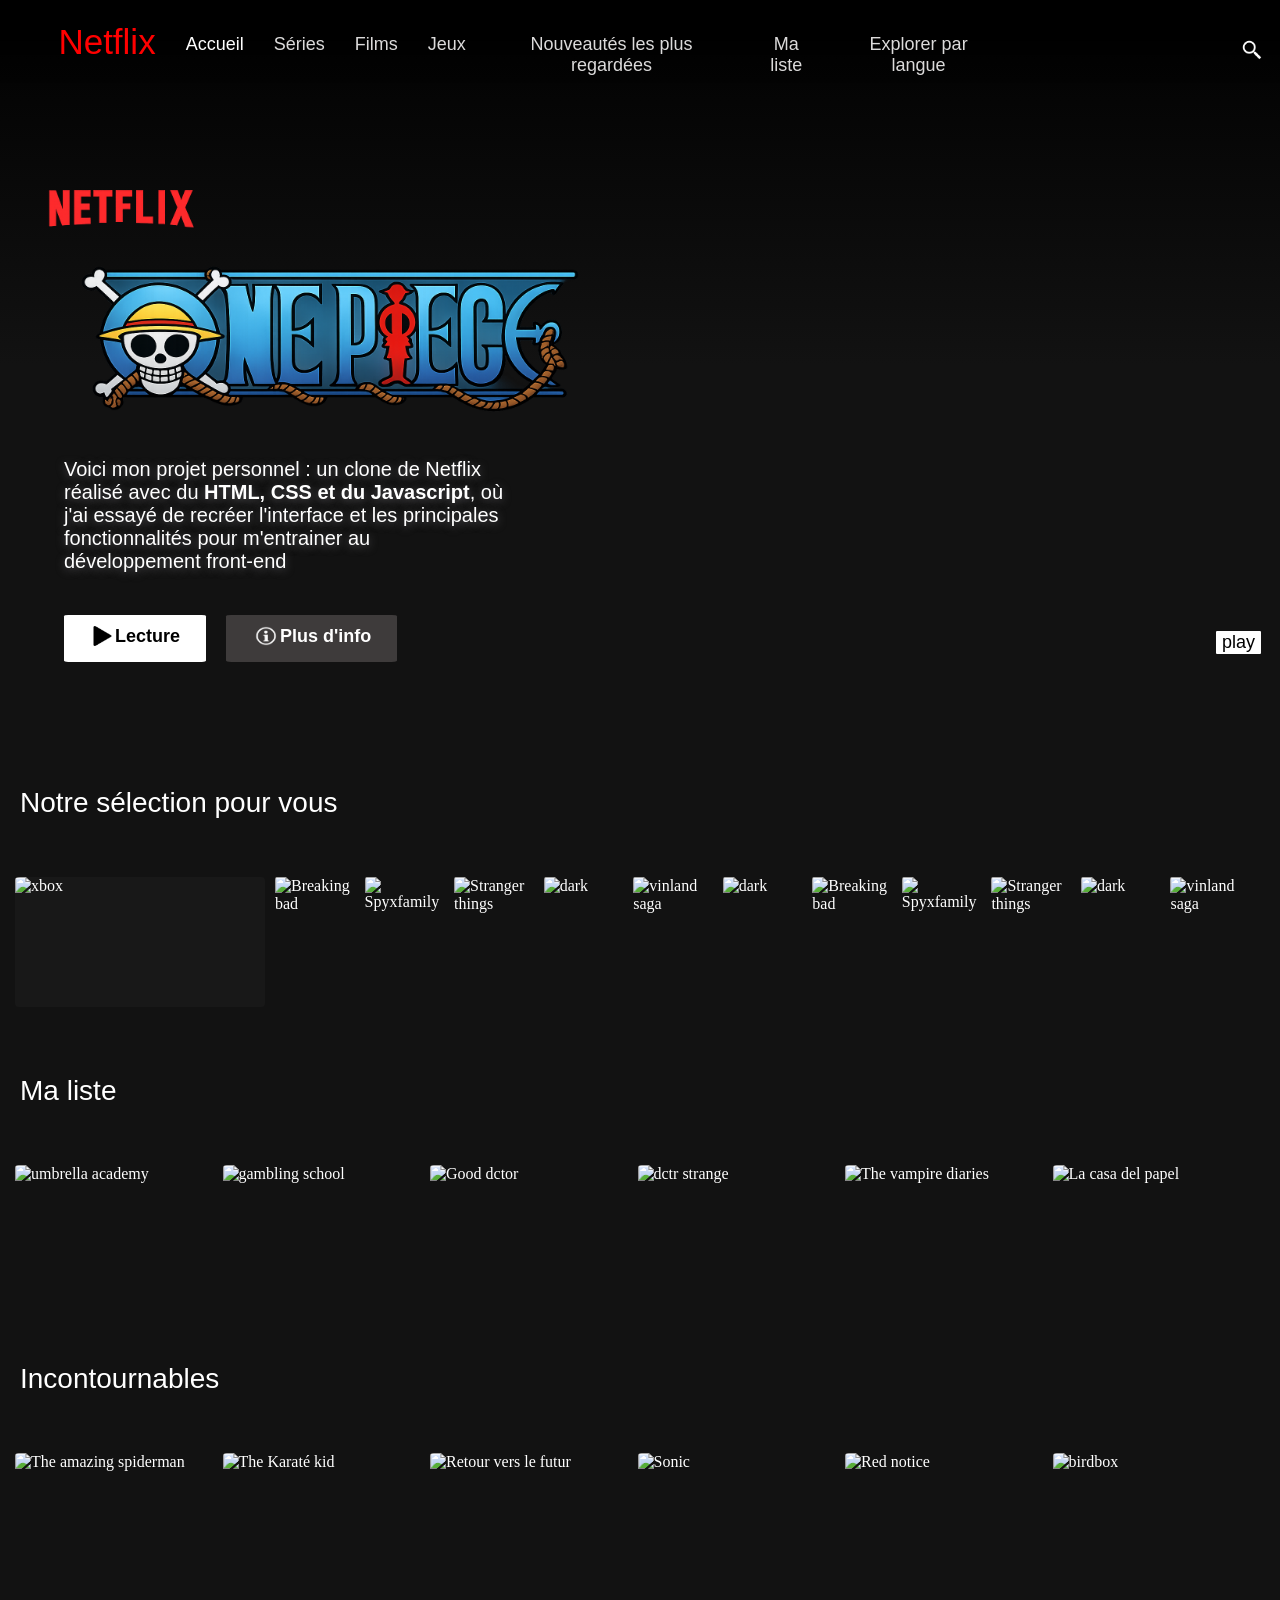
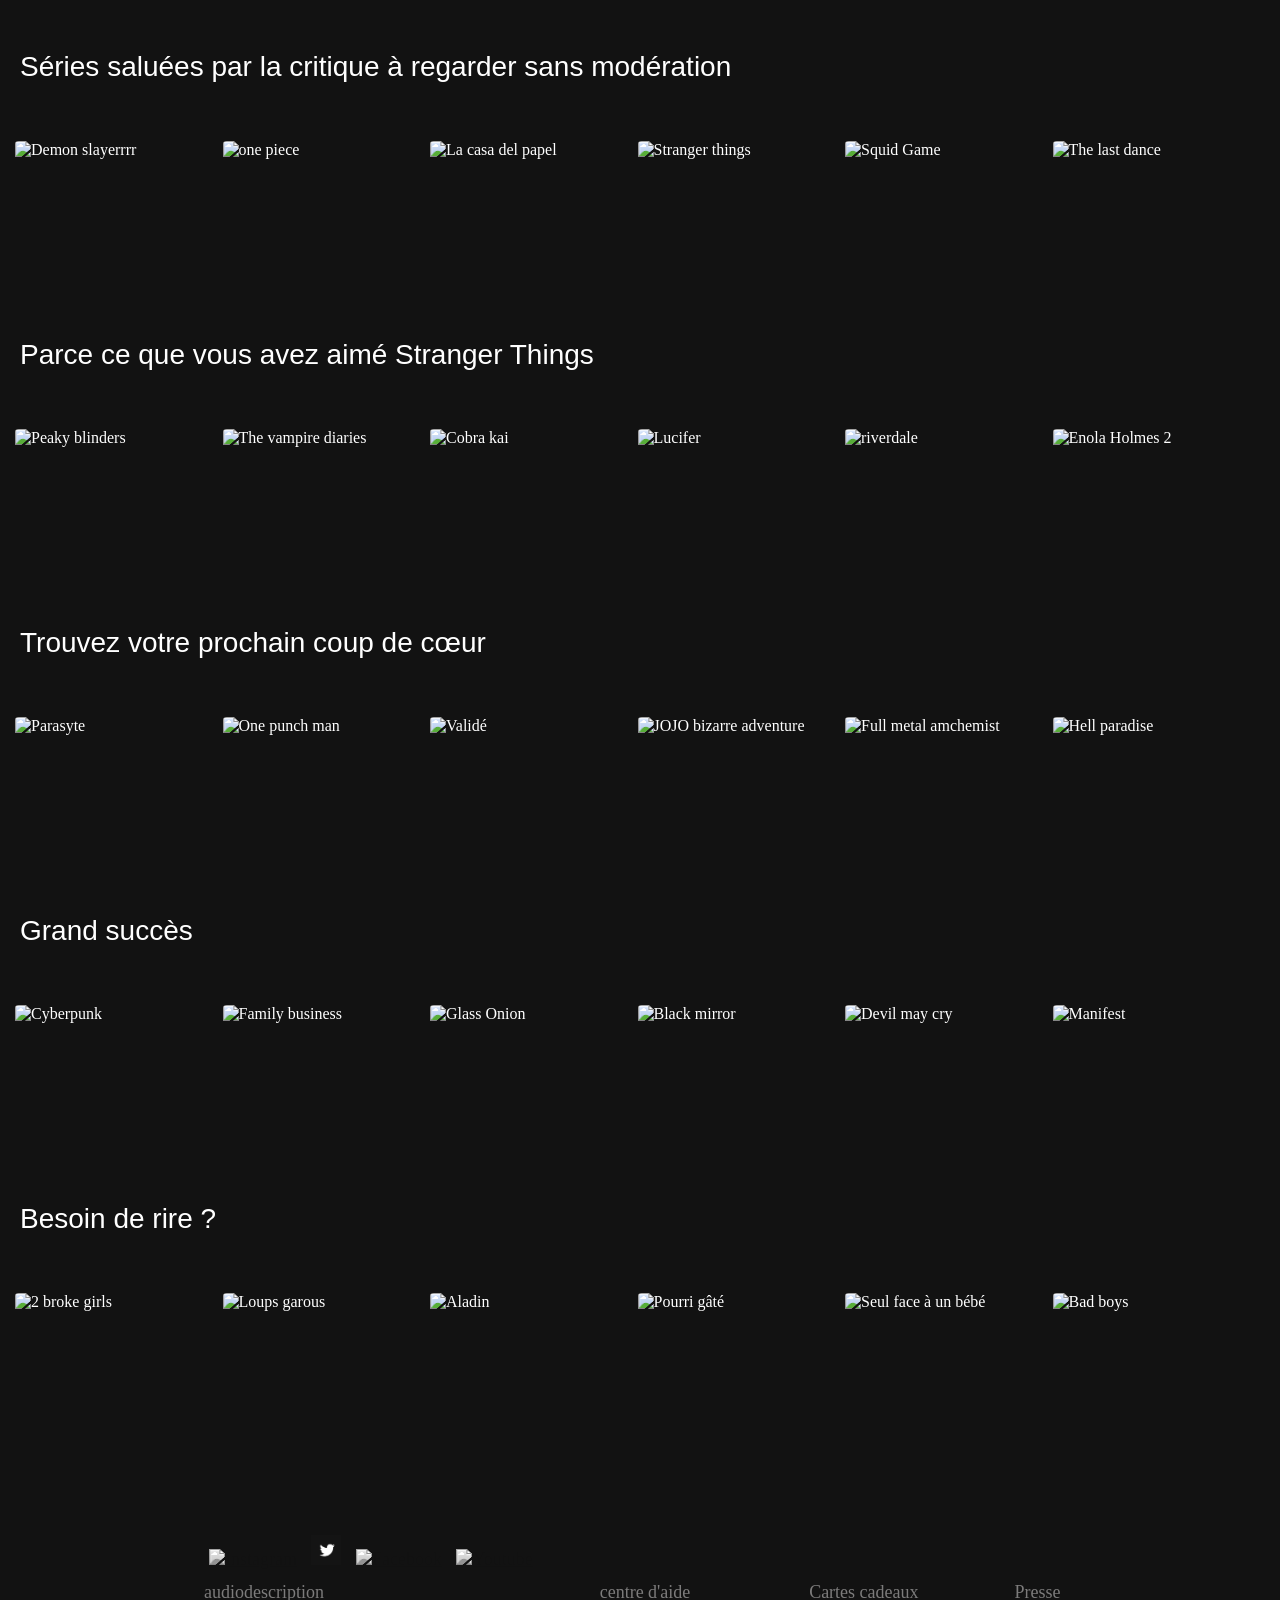
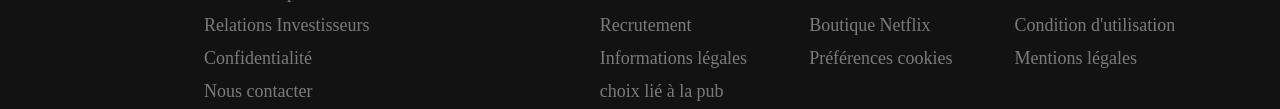
==== commit b0123d66: "Add files via upload" ====
--- a/Projet Personnel /Netflix/index.html
+++ b/Projet Personnel /Netflix/index.html
@@ -22,12 +22,19 @@
                 <li class="titre_grisé">Séries</li>
                 <li class="titre_grisé">Films</li>
                 <li class="titre_grisé">Jeux</li>
-                <li class="titre_grisé">Nouveautés les plus regardées</li>
-                <li class="titre_grisé">Ma liste</li>
-                <li class="titre_grisé">Explorer par langue</li>
-                <li class="position_droite" ><img src="loupe.png" alt="Recherche" width="30" height="25" ></li>
+                <li class="titre_grisé Element_a_reduire">Nouveautés les plus regardées</li>
+                <li class="titre_grisé Element_a_reduire">Ma liste</li>
+                <li class="titre_grisé Element_a_reduire">Explorer par langue</li>
+                <li class="titre_grisé Element_a_apparaitre">
+                    Autres <ul class="sous_menu"> 
+                        <li class="titre_grisé">Nouveautés les plus regardées</li>
+                        <li class="titre_grisé">Ma liste</li>
+                        <li class="titre_grisé">Explorer par langue</li>
+                    </ul>
+                </li>
+                <li class="position_droite" ><input type="search" id="Recherche" name="q" placeholder="Titre, Films, séries ..."/></li>
                 <li class="position_droite">Notifications</li>
-                <li class="position_droite">Profil</li>
+                <li class="position_droite"><a href="accueil.html" id="lien">Profil </a></li>
 
             </ul>
             </div>
@@ -196,7 +203,7 @@
             <td id="image_espace"> 
                 <div >
                 <a href="https://www.instagram.com/NetflixFR" target="_blank"><img width="30" height="60" src="https://upload.wikimedia.org/wikipedia/commons/a/a5/Instagram_icon.png" alt="Instagram"></a>
-                <a href="https://x.com/NetflixFR" target="_blank"><img width="30" height="60" src="https://upload.wikimedia.org/wikipedia/commons/thumb/b/b7/X_logo.jpg/1200px-X_logo.jpg" alt="Twitter"></a>
+                <a href="https://x.com/NetflixFR" target="_blank"><img width="30" height="60" src="twitter.png" alt="Twitter"></a>
                 <a href="https://www.facebook.com/netflixfrance" target="_blank"><img width="30" height="60" src="https://upload.wikimedia.org/wikipedia/commons/c/cd/Facebook_logo_%28square%29.png" alt="Facebook" ></a>
                 <a href="https://www.youtube.com/user/netflixfrance" target="_blank"><img width="30" height="60" src="https://img.freepik.com/vecteurs-premium/logo-icone-youtube-vectoriel-gratuit-noir-blanc_901408-456.jpg" alt="Youtube" ></a>
                 </div>
@@ -234,180 +241,7 @@
 
 
 </footer>
-<script>
-
-        window.addEventListener('scroll',background);
-        let vid = document.querySelector("video")
-
-		function background()
-			{
-			
-              if (window.scrollY <10){
-
-                document.querySelector(".table").style.background='linear-gradient(black, rgba(18, 18, 18, 0) 85%)';
-                
-
-                
-                
-              }
-              else{
-                document.querySelector(".table").style.background='rgba(18, 18, 18,1)';
-              }
-
-              if (window.scrollY >450){
-                vid.pause();
-                titre_video.style.height="400px";
-                titre_video.style.top="20%";
-                setTimeout(function(){
-                        
-                        texte_intro.style.opacity="1";
-                        
-                }, 500);
-              }
-                
-			}
-
-        
-        let playy = document.getElementById("play")
-        playy.addEventListener("click", play)
-        let titre_video = document.getElementById("image_video");
-        let texte_intro = document.getElementById("texte_introductif");
-
-
-        function play()
-            {
-                if (vid.paused){
-
-                    vid.play();
-
-                    setTimeout(function(){
-
-                        titre_video.style.height="250px";
-                        titre_video.style.left="2%";
-                        titre_video.style.top="52%";
-                
-                    }, 2000);
-
-                    setTimeout(function(){
-                        texte_intro.style.opacity="0";}, 1800);
-                
-                }
-
-                    
-                
-                else{
-                    vid.pause();
-                    titre_video.style.height="400px";
-                    titre_video.style.top="20%";
-                    setTimeout(function(){
-                        
-                        texte_intro.style.opacity="1";
-                        
-                    }, 500)}
-
-                }
-
-
-
-        
-
-
-
-        let image= document.querySelector(".imge");
-        let contenant= document.querySelector(".content");
-        let description= document.querySelector(".description");
-        let affi;
-
-        image.addEventListener("mouseover", function(){
-            
-            affi=setTimeout(affichage, 400);
-
-            }
-        
-        )
-
-
-        function affichage(){
-            
-                    image.style.cursor="pointer";
-                    contenant.style.backgroundImage="linear-gradient(black, rgba(18, 18, 18,1) 11%)";
-                    contenant.style.scale="1.2";
-                    contenant.style.boxShadow="0px 8px 16px 0px rgba(40, 42, 42,1)";
-                    contenant.style.left="2%";
-
-                    description.style.opacity="1";
-                    description.style.pointerEvents="auto";
-                    description.style.cursor="default";
-                }
-
-        contenant.addEventListener("mouseleave", enlever)
-
-        
-        function enlever(){image.style.scale="1.0";
-        clearTimeout(affi);
-
-            contenant.style.backgroundImage="linear-gradient(black, rgba(18, 18, 18,0) 11%)";
-            contenant.style.scale="1";
-            contenant.style.boxShadow="0px 8px 16px 0px rgba(40, 42, 42,0)";
-            contenant.style.left="0%";
-
-
-            description.style.opacity="0";
-            description.style.pointerEvents="none";
-        }
-
-        let films= document.querySelectorAll(".Titre");
-        let film_descrip= document.querySelectorAll(".apparition")
-        
-
-        for ( let i=0; i< films.length; i++){
-            films[i].style.cursor="pointer";
-
-                    
-            films[i].addEventListener("mouseover", function(){
-                film_descrip[i].style.width="130px";
-                film_descrip[i].style.opacity="1";
-
-                
-
-            
-            });
-
-            films[i].addEventListener("mouseleave", function(){
-                film_descrip[i].style.width="100px";
-                film_descrip[i].style.opacity="0";
-            
-                
-        
-            });
-
-        }
-
-document.querySelector('.e_image').style.left='0px';
-
-let Droite=document.getElementById('fle-droite');
-Droite.addEventListener('click',function(){
-  console.log('Flèche droite');
-  let Images=document.querySelector('.e_image');
-  let pos=parseInt(Images.style.left);
-  pos-=410;
-  if(pos<-412*3.5){pos=-412*3.5;}
-  Images.style.left=pos+'px';
-});
-
-let Gauche=document.getElementById('fle-gauche');
-Gauche.addEventListener('click',function(){
-  console.log('Flèche gauche');
-  let Images=document.querySelector('.e_image');
-  let pos=parseInt(Images.style.left);
-  pos+=410;
-  if(pos>0){pos=0;}
-  Images.style.left=pos+'px';
-});
-
-
-
-</script>
+<script src="index.js"></script>
 </body>
 
 </html>
--- a/Projet Personnel /Netflix/index.css
+++ b/Projet Personnel /Netflix/index.css
@@ -3,7 +3,12 @@
     background-image: linear-gradient(black, rgb(18, 18, 18) 11%);
     color: #ffffff;
     background-attachment: scroll;
-    user-select: none;
+    /* Le user-select est différent pour chaque naviguateur faut donc utiliser plusieurs variantes */
+    user-select: none;   
+    -webkit-user-select: none; /* Pour Safari, Chrome etOpera */
+    -moz-user-select: none;    /* Pour Firefox */
+    -ms-user-select: none;     /* Pour Internet Explorer et Edge */
+   
 
     
 }
@@ -39,7 +44,7 @@
 #titre
 {
     
-    font-size: 25px;
+    font-size: 35px;
     color:red;
     padding-top: 0%;
     
@@ -50,12 +55,13 @@
     list-style-type:none; 
     padding-top: 1%;
     margin:15px;
-    font-size: 14px;
+    font-size: 18px;
     font-family: "Helvetica Neue", Helvetica, Arial, sans-serif;
     transition: 0.35s;
 
     
 }
+
 .table li:hover
 {
     color:#989797;
@@ -73,6 +79,47 @@
 .titre_grisé /* La couleur des autres titres est légèrement grisé */
 {
     color: #dcdbdb;
+}
+#lien{
+    color: #dcdbdb;
+    text-decoration: none;
+}
+
+#lien:hover {
+    color:#989797;
+    transition: 0.35s;
+    transition-timing-function: ease-in-out;
+}
+
+
+/* Pour la barre de recherche */
+
+#Recherche{
+    font-size: 25px;
+    color: #fff;
+    background-image: url("search.png");
+    background-color: transparent;
+    background-repeat: no-repeat;
+    background-position: 10px center;
+    background-size: 22px;
+    padding-left: 35px;
+    border-radius: 20px;
+    width:0px;
+    transition: width 0.5s ease-in-out;
+    border: none;
+    outline: none;
+    
+
+
+}
+
+
+
+#Recherche::placeholder {
+  color: white;
+}
+#Recherche:hover{
+    cursor: pointer;
 }
 
 /* Pour la video comme dark quand on ouvre netflix*/
@@ -91,8 +138,9 @@
     position: absolute;
     height: 400px;
     left : 2%;
-    top: 20%;
+    top: 12%;
     transition: height, top, 1s ease-in-out;
+    max-width: 90%;
     
 }
 #texte_introductif
@@ -103,8 +151,8 @@
     font-family: "Helvetica Neue", Helvetica, Arial, sans-serif;
     font-size: 20px;
     font-weight: 500;
-    padding-right: 20;
-    margin-right: 60%;
+    padding-right: 20px;
+    width: 35%;
     text-shadow: 0 2px 8px #58575B;
     opacity: 1;
     transition: opacity 0.5s ease-in-out;
@@ -128,7 +176,7 @@
 button
 {
     background-color: #FFFFFF;
-    font-size: 15px;
+    font-size: 18px;
     border-radius: 3%;
     border: none;
 
@@ -155,7 +203,7 @@
 #bouton1
 {
     background-color: rgba(93,89,89,0.58);
-    font-size: 15px;
+    font-size: 18px;
     border-radius: 3%;
     color:#FFFFFF;
 }
@@ -203,6 +251,8 @@
 }
 
 body{
+    margin: 0;
+    padding: 0;
     overflow-x: hidden;
 }
 
@@ -235,7 +285,7 @@
   transition: all 0.25s;
   text-align:center;
   pointer-events: none;
-  font-size: 12px;
+  font-size: 15px;
     
  
 }
@@ -249,10 +299,11 @@
 .Titre
 {
     font-family: "Helvetica Neue", Helvetica, Arial, sans-serif;
-    font-size: 20px;
+    font-size: 28px;
     font-weight: 500;
     padding-left: 20px;
     display: inline-block;
+    margin-top: 15px;
 
 }
 
@@ -264,6 +315,7 @@
   padding: 0 5px;
   margin-top: 0;
 }
+
 /* texte qui apparait à coté des titres */
 
 .apparition{
@@ -271,12 +323,12 @@
   text-align: center;
   font-family: "Helvetica Neue", Helvetica, Arial, sans-serif;
   width: 100px;
-  height: 25px;
+  height: 30px;
   background-color: transparent;
   transition: width 0.75s, opacity 2s;
-  line-height: 18px;
+  line-height: 25px;
   color: rgb(53, 150, 174); 
-  font-size: 13px;
+  font-size: 17px;
   font-weight: 500;
   opacity: 0;
   z-index: -1;
@@ -291,35 +343,39 @@
 .rectangle_affichage{
 
     width: 100%;
-	overflow: visible;
-	position: relative;
+    overflow: visible;
+    position: relative;
 
 
 }
 #fleches span
 {
-	position: absolute;
-	top: 40%;
-    height:50px;
-	font-size: 30px;
-	font-family: sans;
-	background-color: rgba(0,0,0,.4);
-	color: #bbb;
-	padding: .1em;
-	cursor: pointer;
+    position: absolute;
+    top: 7%;
+    height:60px;
+    font-size: 80px;
+    font-family: sans;
+    background-color: rgba(0,0,0,.4);
+    color: #bbb;
+    padding: .1em;
+    cursor: pointer;
     z-index: 10;
+    padding: 40px;
+    opacity: 0;
+    transition: opacity 0.5s;
+
 }
 #fle-gauche
 {
-	left: 1%;	
+    left: 0%;   
 }
 #fle-droite
 {
-	right: 0%;
+    right: 0%;
 }
 #fleches span:hover
 {
-	color: #fff;	
+    color: #fff;    
 }
 
 /* le footer */
@@ -335,7 +391,7 @@
 table td
 {
     color: #7c7b7b;
-    font-size: 15px;
+    font-size: 18px;
     padding: 5px 50px 5px 10px;
     margin: auto;
 
@@ -348,5 +404,104 @@
     cursor: pointer;
 }
 
+/* Pour le rendre responsive (Pour tel) */
+.Element_a_apparaitre{
+    display: none;
+}
+
+.sous_menu li {
+    display: none;
+}
+
+@media (max-width: 1000px) {
+.Element_a_reduire{
+display: none;}
+
+.Element_a_apparaitre{
+    display: block;
+    position: relative;  
+    }
+
  
-
+    .sous_menu {
+        display: none;  
+        position: absolute;  
+        background-color: rgba(18, 18, 18, 0.95);  
+        padding: 10px;
+        top: 30px;  
+        left: 0;
+    }
+
+
+    .Element_a_apparaitre:hover .sous_menu {
+        display: block;
+    }
+
+        .Element_a_apparaitre:hover .sous_menu li {
+        display: block;
+    }
+
+    #image_video {
+        height: auto;
+        max-height: 150px;
+        top: 15%;
+    }
+
+    #texte_introductif {
+        width: 80%;
+        top: 40%;
+        font-size: 16px;
+    }
+
+    .ensemble_bouton {
+        top: 70%;
+    }
+
+    .imge, .e_image img, .content, .content img {
+        width: 150px; 
+        height: auto;
+    }
+
+}
+/* Pour le rendre responsive ( plus grand ordi) */
+
+
+@media (min-width: 1500px) {
+    #titre {
+        font-size: 60px; 
+    }
+
+    .table li {
+        font-size: 26px;  
+        margin: 30px; 
+    }
+    #texte_introductif {
+        font-size: 32px;  
+        width: 45%; 
+        line-height: 1.5; 
+    }
+
+    button, #bouton1 {
+        font-size: 26px;
+        padding: 15px 30px;  
+    }
+
+    .Titre {
+        font-size: 45px; 
+        margin-top: 50px;
+    }
+    
+    .apparition {
+        font-size: 24px;
+        width: 180px;
+    }
+    .imge, .e_image img, .content, .content img {
+        width: 400px; 
+        height: auto;
+    }
+ 
+    table td {
+        font-size: 24px;
+        padding: 15px 80px 15px 15px;
+    }
+}
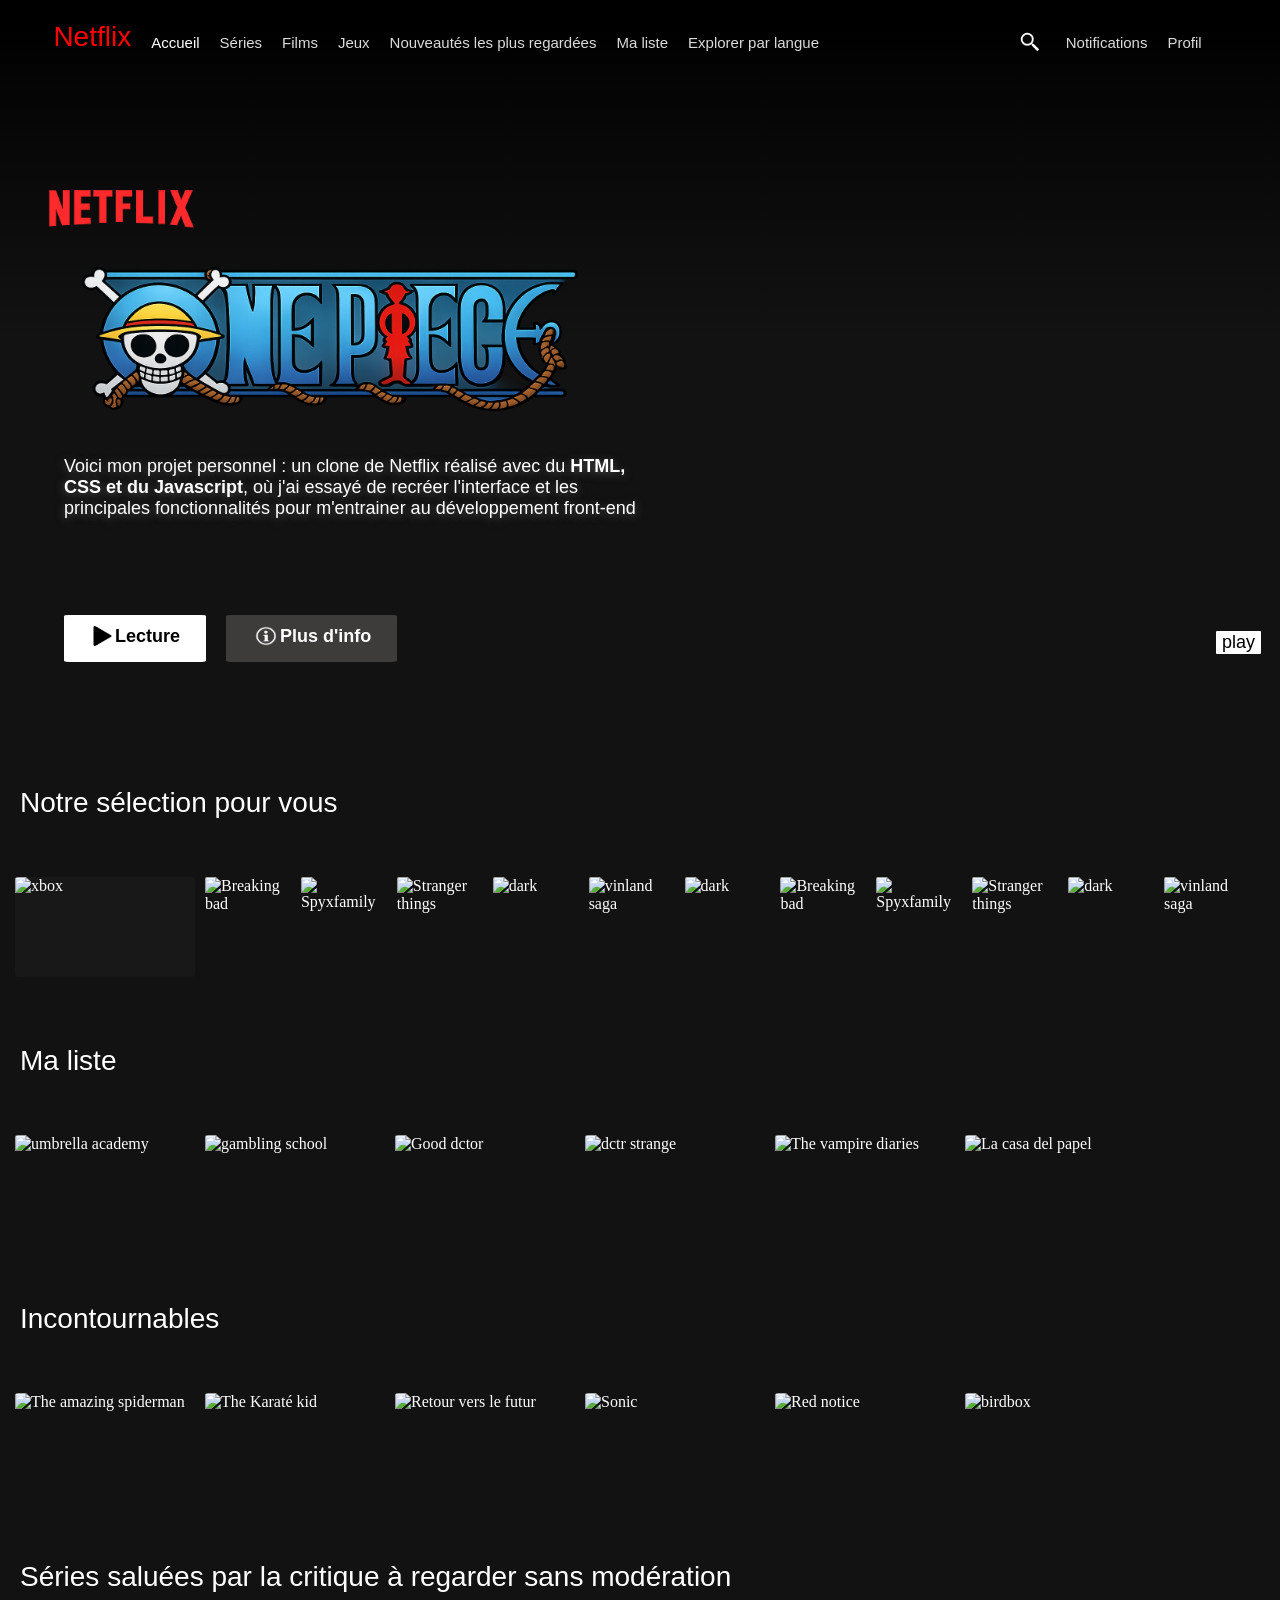
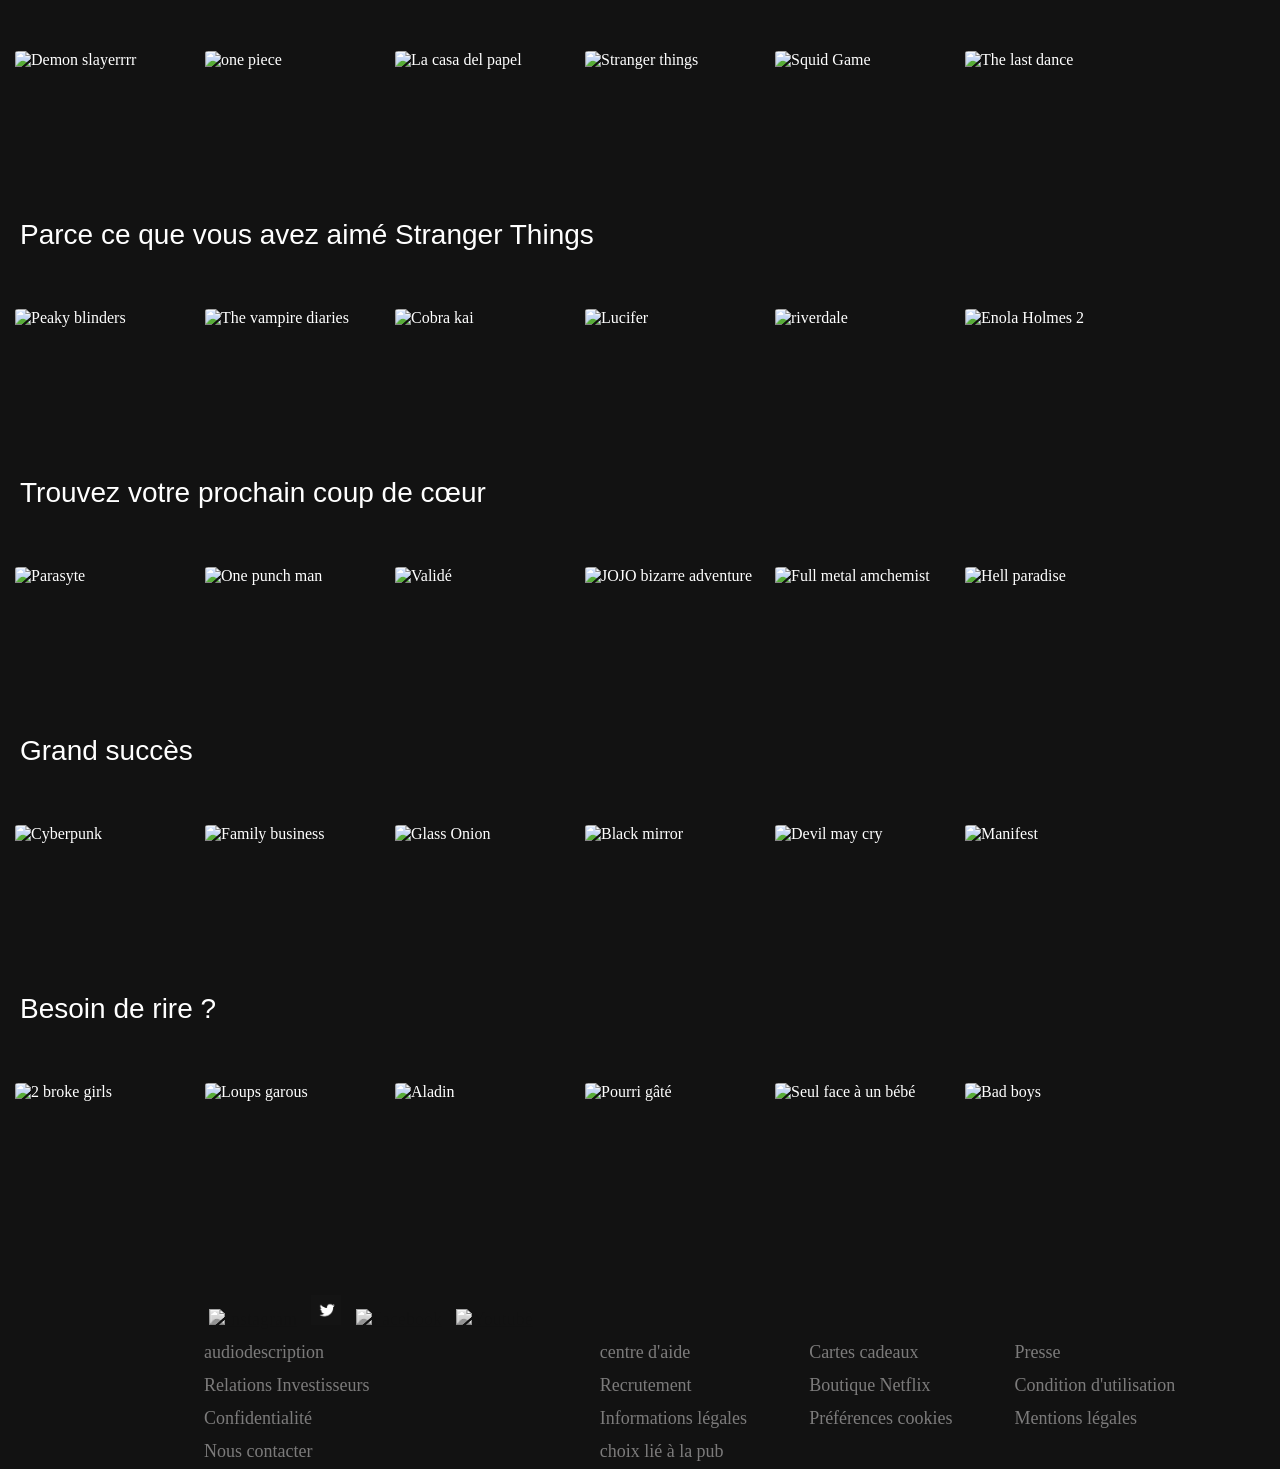
==== commit 804172fc: "Add files via upload" ====
--- a/Projet Personnel /Netflix/index.html
+++ b/Projet Personnel /Netflix/index.html
@@ -91,9 +91,8 @@
                 <img src="https://occ-0-6613-55.1.nflxso.net/dnm/api/v6/Qs00mKCpRvrkl3HZAN5KwEL1kpE/AAAABf7VczWgPtgGbPoIpai5xbbV_eSXs4-p89PdLDvpkTkP9M4S64Dtv5Nm-zglAiQkan1cEnguDAHzUNd_q28V_1LIYZCzuHZzy0s.jpg?r=37b" alt="xbox" class="imge"/>
                 <div class="description">
                     Mysterieux ⸱ Fantastique ⸱ Onirique <br>
-                    Mysterieux ⸱ Fantastique ⸱ Onirique<br>
-                    Mysterieux ⸱ Fantastique ⸱ Onirique<br>
-                    Mysterieux ⸱ Fantastique ⸱ Onirique<br>
+                    Je suis à la recherche d'une alternance en Informatique pour un contrat <br>
+                     de 2 ans
                 </div>
         </div>
  
--- a/Projet Personnel /Netflix/index.css
+++ b/Projet Personnel /Netflix/index.css
@@ -38,6 +38,7 @@
     display: inline-flex;
     margin:5px;
     padding:2px;
+    align-items: center;
     padding-left: 3%;
     text-align: center;
 }
@@ -149,7 +150,7 @@
     left : 5%;
     top: 57%;
     font-family: "Helvetica Neue", Helvetica, Arial, sans-serif;
-    font-size: 20px;
+    font-size: 23px;
     font-weight: 500;
     padding-right: 20px;
     width: 35%;
@@ -463,45 +464,53 @@
     }
 
 }
-/* Pour le rendre responsive ( plus grand ordi) */
-
-
-@media (min-width: 1500px) {
-    #titre {
-        font-size: 60px; 
-    }
-
-    .table li {
-        font-size: 26px;  
-        margin: 30px; 
-    }
-    #texte_introductif {
-        font-size: 32px;  
-        width: 45%; 
-        line-height: 1.5; 
-    }
-
-    button, #bouton1 {
+/* Pour les ordi portables ( selon mes autres pc et mes recherches)*/
+
+@media (min-width: 1001px) and (max-width: 1366px) {
+
+    #titre
+    {
+        font-size: 28px;
+    }
+
+    .table li
+    {
+        font-size: 15px;
+        margin: 10px;
+    }
+
+    #texte_introductif
+    {
+        font-size: 18px;
+        width: 45%;
+    }
+
+    .imge, .e_image img, .content, .content img
+    {
+        width: 180px;
+        height: 100px;
+    }
+
+}
+/* Pour les grands écrans */
+
+@media (min-width: 1920px) {
+
+    #titre
+    {
+        font-size: 40px;
+    }
+
+    #texte_introductif
+    {
         font-size: 26px;
-        padding: 15px 30px;  
-    }
-
-    .Titre {
-        font-size: 45px; 
-        margin-top: 50px;
-    }
-    
-    .apparition {
-        font-size: 24px;
-        width: 180px;
-    }
-    .imge, .e_image img, .content, .content img {
-        width: 400px; 
-        height: auto;
-    }
- 
-    table td {
-        font-size: 24px;
-        padding: 15px 80px 15px 15px;
-    }
+        width: 30%;
+    }
+
+    .imge, .e_image img, .content, .content img
+    {
+        width: 300px;
+        height: 160px;
+    }
+
 }
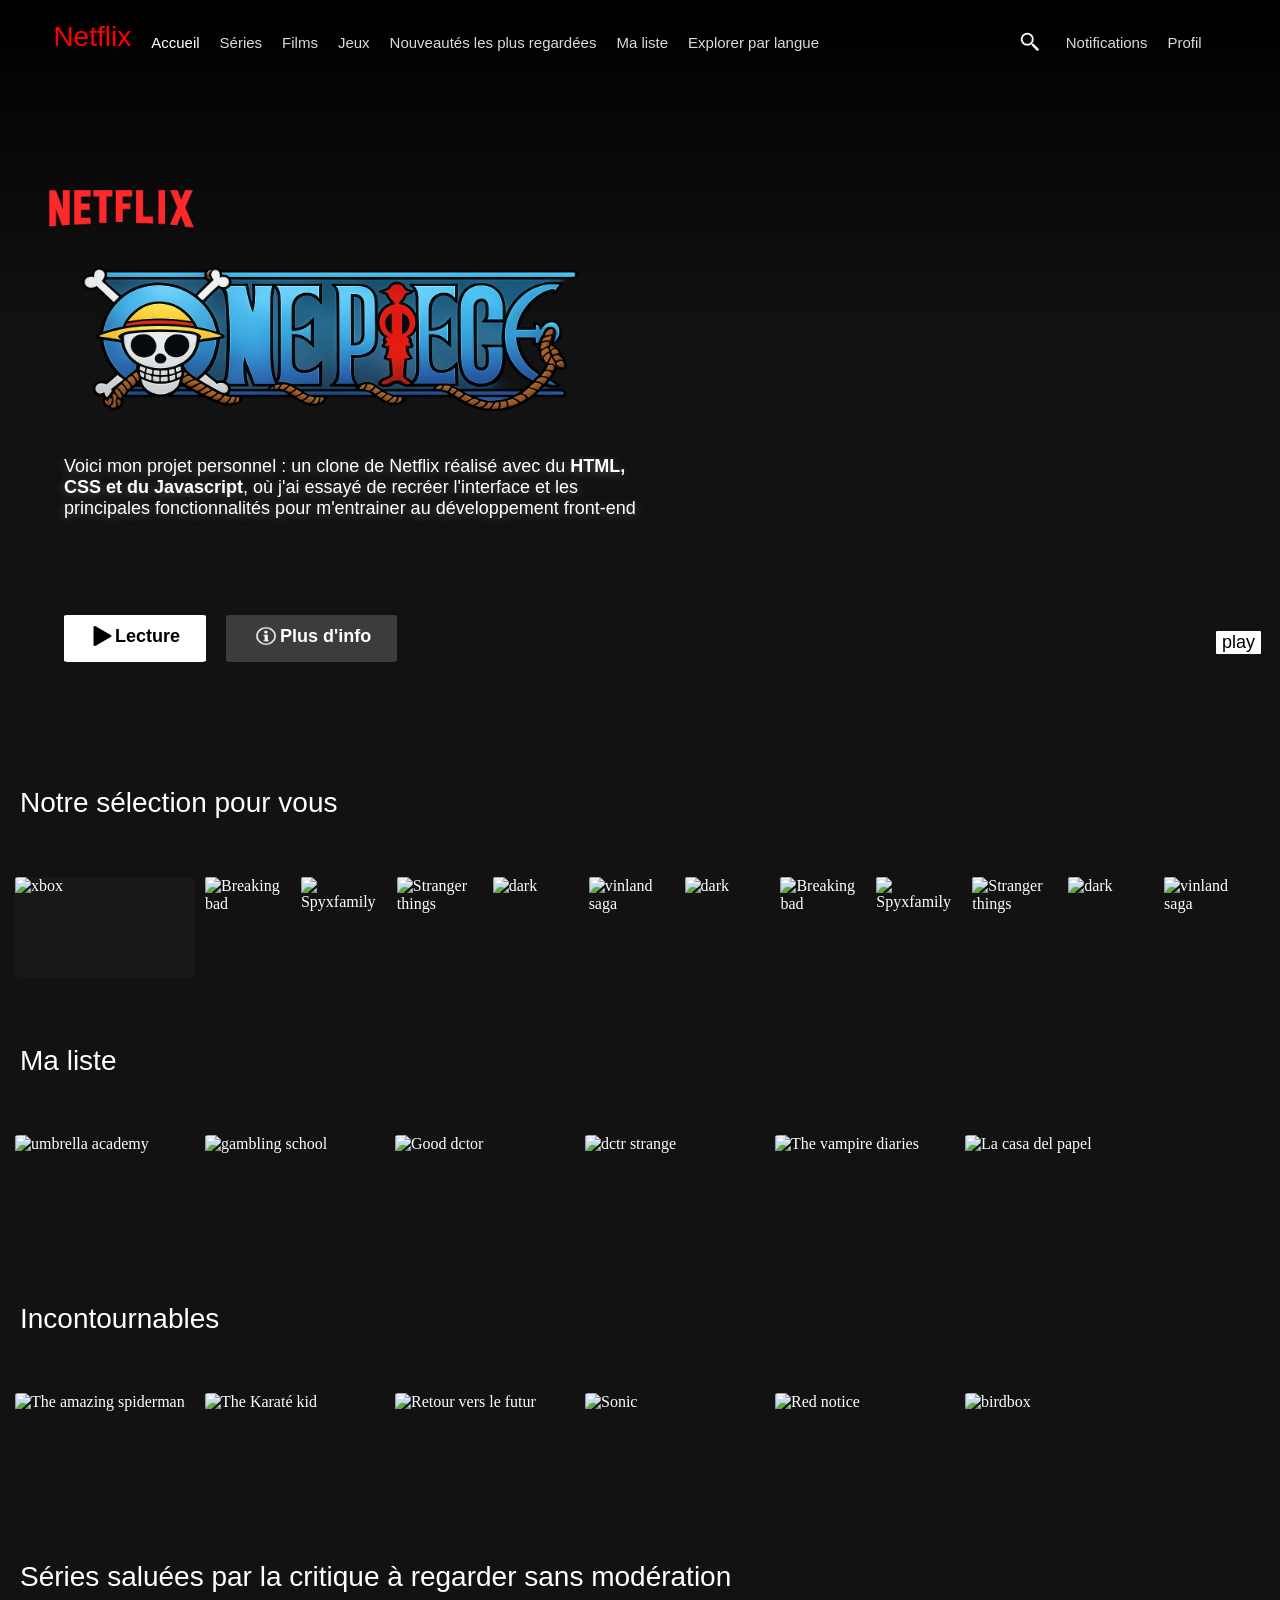
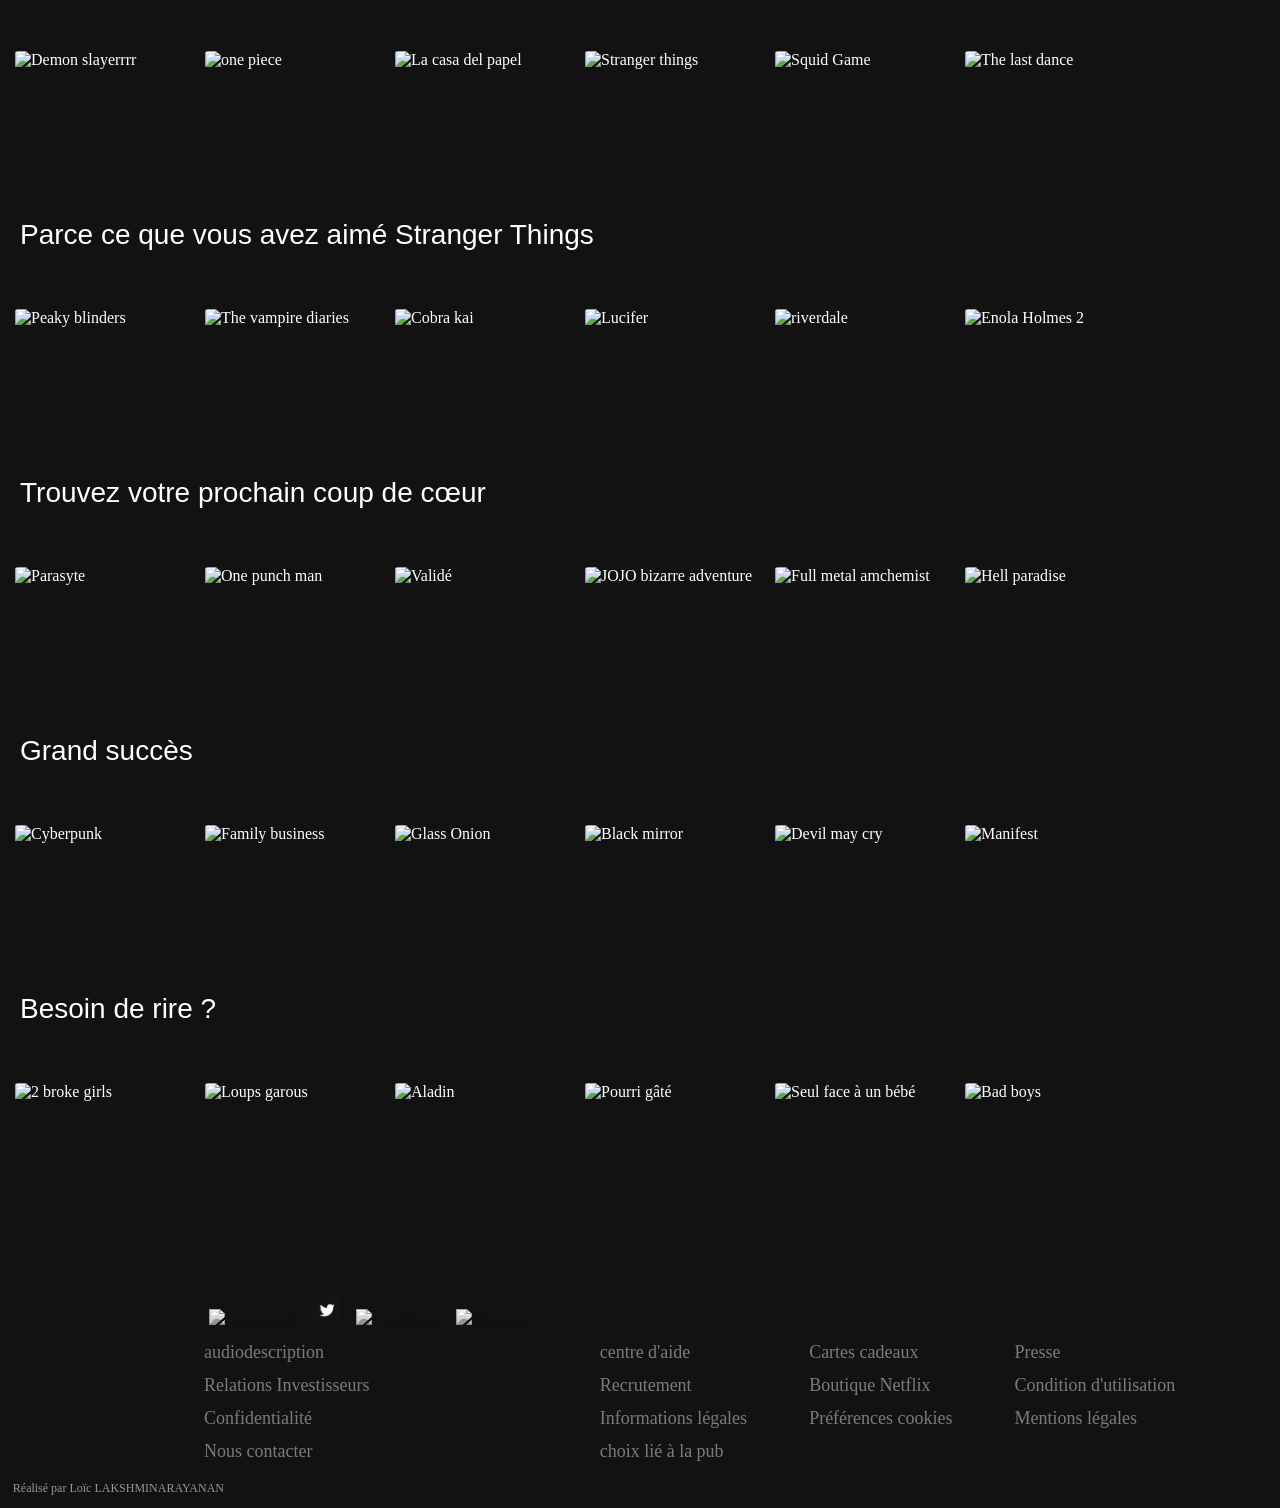
==== commit fc920ee9: "Add files via upload" ====
--- a/Projet Personnel /Netflix/index.html
+++ b/Projet Personnel /Netflix/index.html
@@ -90,8 +90,8 @@
         <div class="content">
                 <img src="https://occ-0-6613-55.1.nflxso.net/dnm/api/v6/Qs00mKCpRvrkl3HZAN5KwEL1kpE/AAAABf7VczWgPtgGbPoIpai5xbbV_eSXs4-p89PdLDvpkTkP9M4S64Dtv5Nm-zglAiQkan1cEnguDAHzUNd_q28V_1LIYZCzuHZzy0s.jpg?r=37b" alt="xbox" class="imge"/>
                 <div class="description">
-                    Mysterieux ⸱ Fantastique ⸱ Onirique <br>
-                    Je suis à la recherche d'une alternance en Informatique pour un contrat <br>
+                    Curieux ⸱ Passionné ⸱ Déterminé <br>
+                    Je suis à la recherche d'une alternance <br> en Informatique pour un contrat <br>
                      de 2 ans
                 </div>
         </div>
@@ -237,6 +237,8 @@
     </table>
 </div>
 
+<p id="mon_nom"> Réalisé par Loïc LAKSHMINARAYANAN</p>
+
 
 
 </footer>
--- a/Projet Personnel /Netflix/index.css
+++ b/Projet Personnel /Netflix/index.css
@@ -405,6 +405,15 @@
     cursor: pointer;
 }
 
+/* mon prenom et mon nom */
+
+#mon_nom {
+    font-size: 12px;
+    position: relative;
+    left : 1%;
+    color: #989797;
+}
+
 /* Pour le rendre responsive (Pour tel) */
 .Element_a_apparaitre{
     display: none;
@@ -505,6 +514,12 @@
     {
         font-size: 26px;
         width: 30%;
+        top: 48%;
+    }
+
+    .ensemble_bouton
+    {
+        top: 85%;
     }
 
     .imge, .e_image img, .content, .content img
@@ -513,4 +528,4 @@
         height: 160px;
     }
 
-}+}
